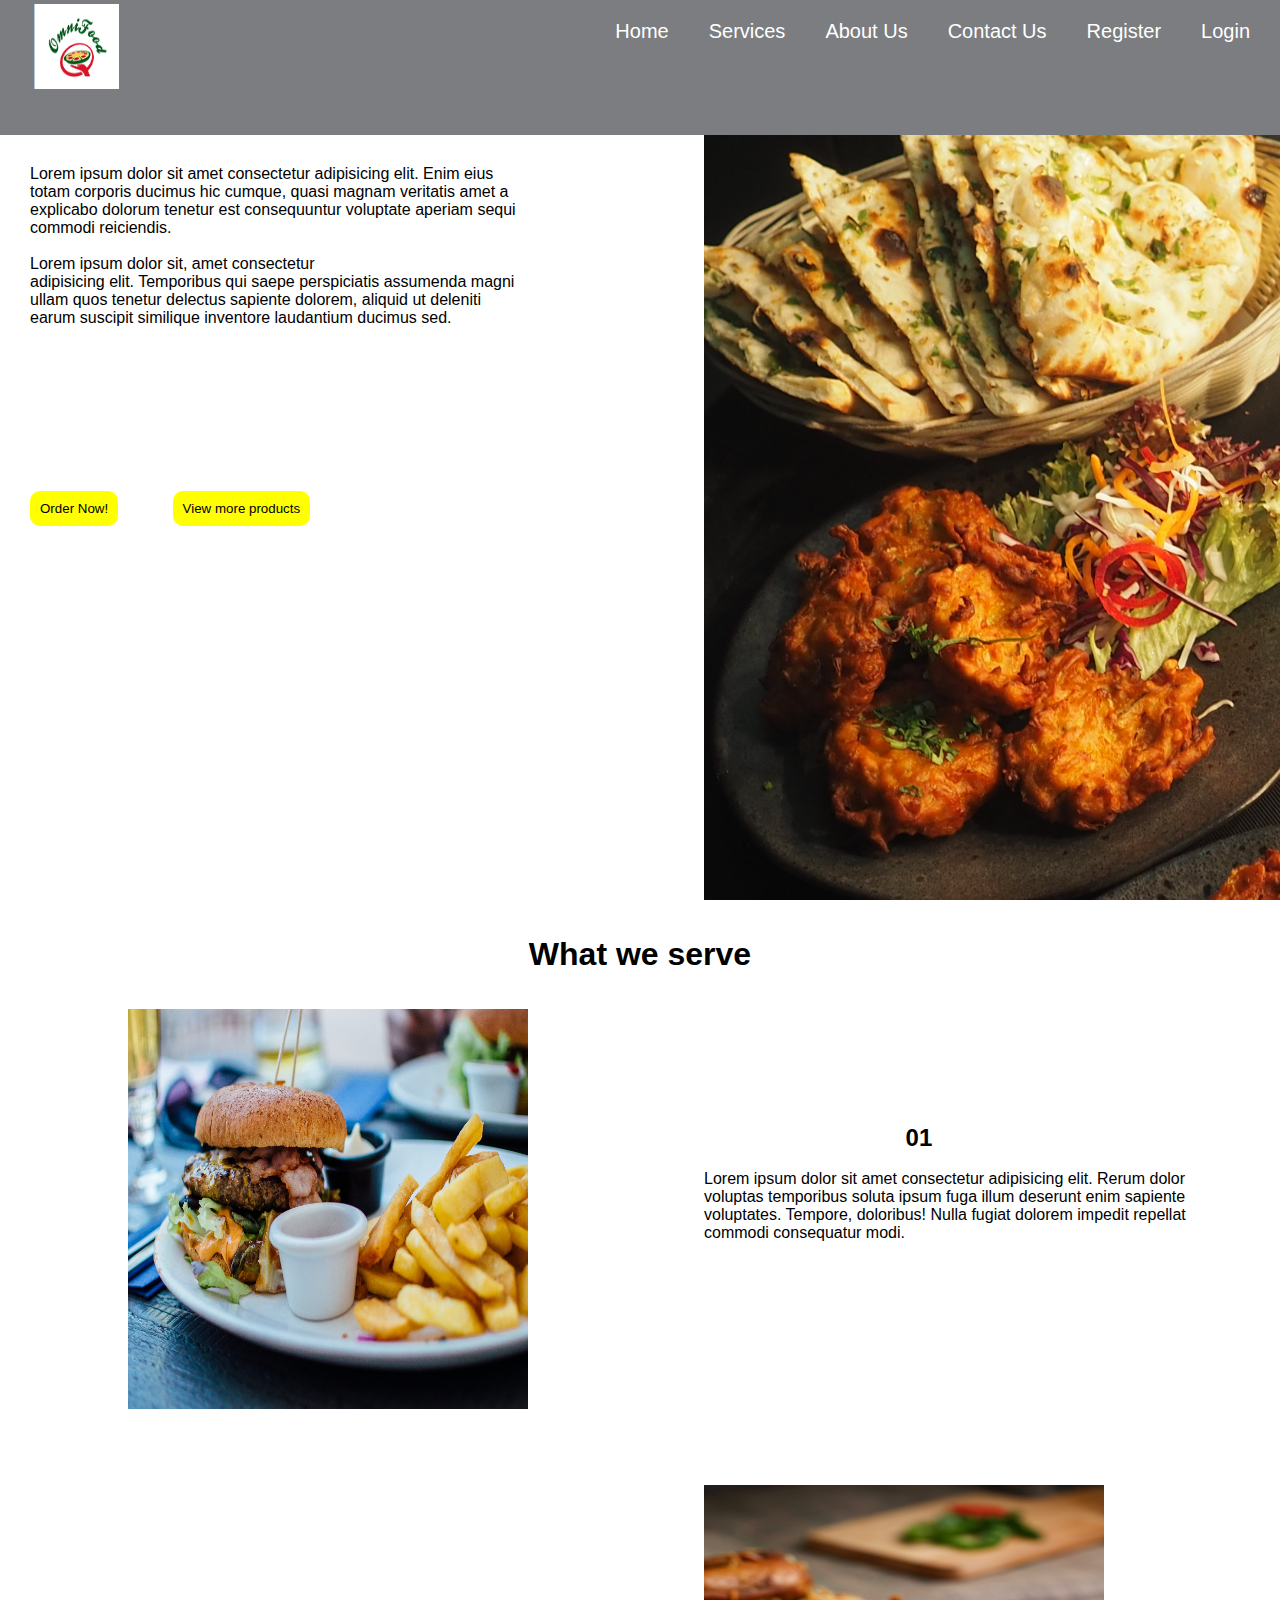
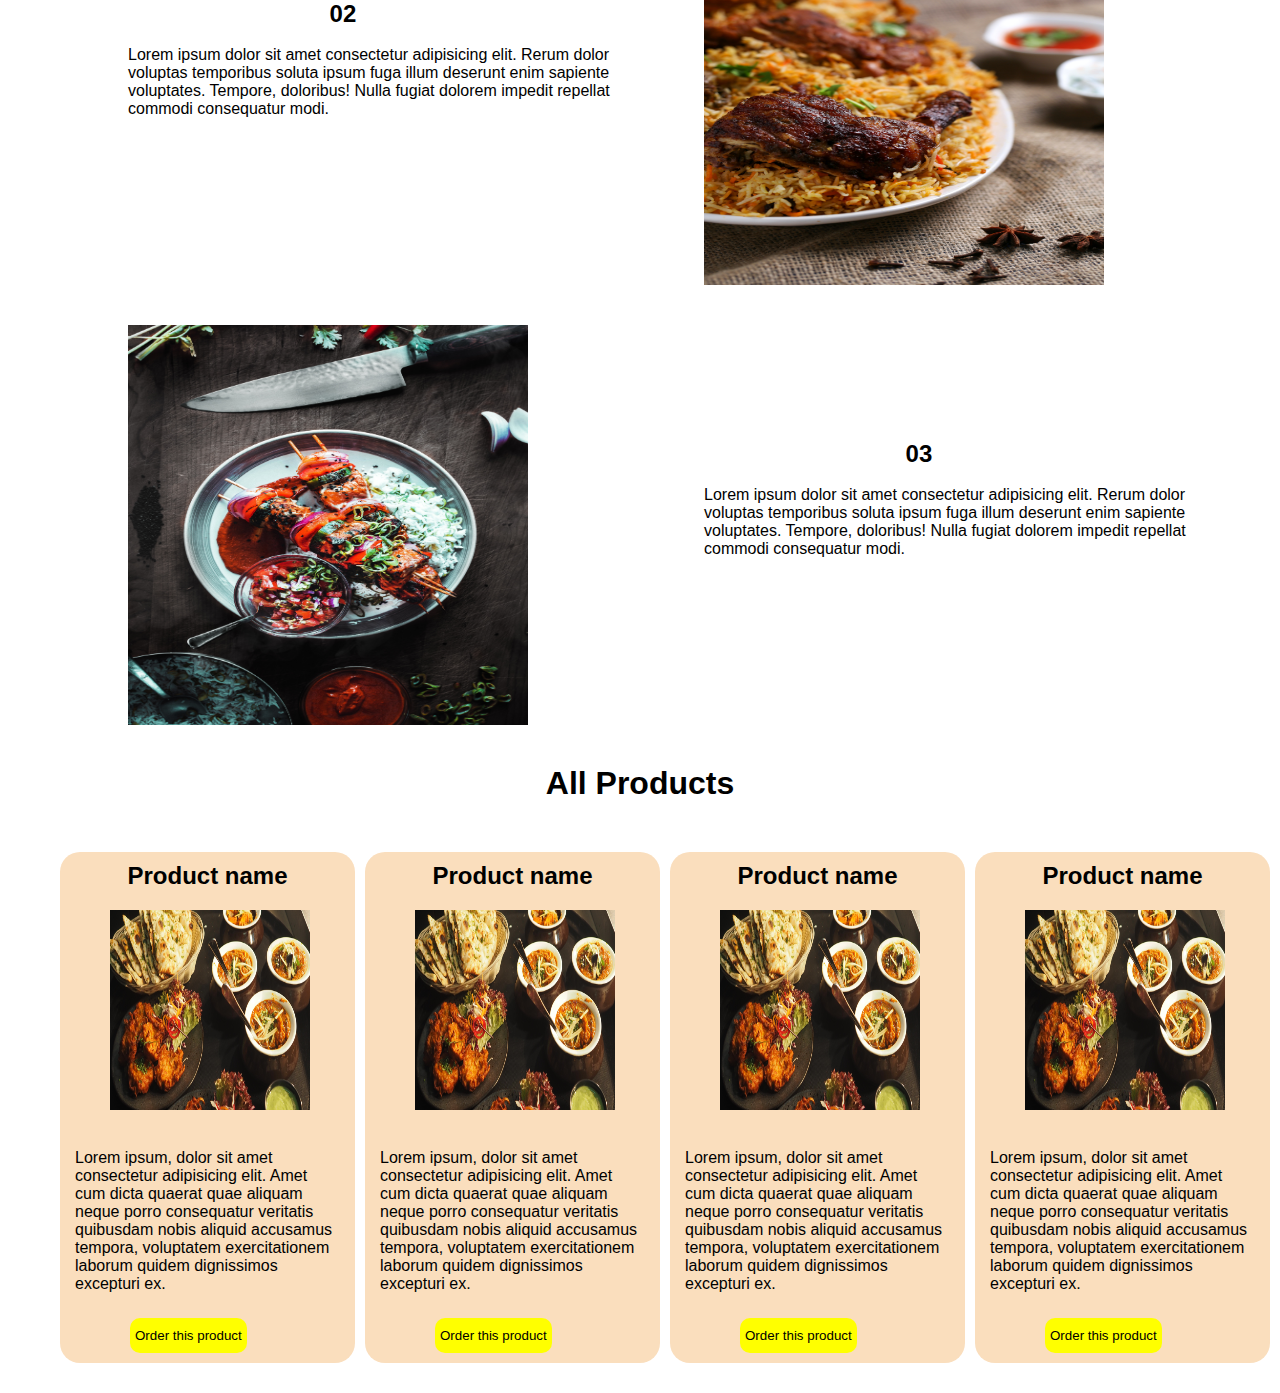
==== index.html @ 5bcb4427 "add changes" ====
<!DOCTYPE html>
<html lang="en">
  <head>
    <meta charset="UTF-8" />
    <meta http-equiv="X-UA-Compatible" content="IE=edge" />
    <meta name="viewport" content="width=device-width, initial-scale=1.0" />
    <link rel="preconnect" href="https://fonts.googleapis.com" />
    <link rel="preconnect" href="https://fonts.gstatic.com" crossorigin />
    <link
      href="https://fonts.googleapis.com/css2?family=Martian+Mono:wght@200;300;500;700;800&family=Roboto:ital,wght@0,300;0,400;0,700;1,900&display=swap"
      rel="stylesheet"
    />
    <title>Resto & OmniFood</title>
    <link rel="stylesheet" href="../css/index.css" />
  </head>
  <body>
    <header class="header">
      <nav class="navbar">
        <div class="logo">
          <img
            src="../Images/Screenshot 2023-03-15 at 11-37-16 DIY Logo Packages Logo Maker.png"
            alt="logo"
          />
        </div>
        <ul>
          <li><a href="">Home</a></li>
          <li><a href="">Services</a></li>
          <li><a href="">About Us</a></li>
          <li><a href="">Contact Us</a></li>
          <li><a href="">Register</a></li>
          <li><a href="">Login</a></li>
        </ul>
      </nav>
      <div class="container">
        <div class="container1">
          <p>
            Lorem ipsum dolor sit amet consectetur adipisicing elit. Enim eius
            <br />
            totam corporis ducimus hic cumque, quasi magnam veritatis amet a
            <br />
            explicabo dolorum tenetur est consequuntur voluptate aperiam sequi
            <br />
            commodi reiciendis. <br /><br />
            Lorem ipsum dolor sit, amet consectetur <br />
            adipisicing elit. Temporibus qui saepe perspiciatis assumenda magni
            <br />
            ullam quos tenetur delectus sapiente dolorem, aliquid ut deleniti
            <br />
            earum suscipit similique inventore laudantium ducimus sed. <br />
          </p>
          <button class="btn">Order Now!</button>
          <button class="btn">View more products</button>
        </div>
        <div class="container2"></div>
      </div>
    </header>
    <br /><br />
    <div class="content">
      <h1 style="text-align: center">What we serve</h1>
      <br /><br />
      <div class="content1">
        <div class="content1b">
          <img src="../Images/pexels-robin-stickel-70497.jpg" alt="dinner" />
        </div>
        <div class="content1a">
          <h2 style="padding-left: 35%">01</h2>
          <br />
          <p>
            Lorem ipsum dolor sit amet consectetur adipisicing elit. Rerum dolor
            <br />
            voluptas temporibus soluta ipsum fuga illum deserunt enim sapiente
            <br />
            voluptates. Tempore, doloribus! Nulla fugiat dolorem impedit
            repellat
            <br />
            commodi consequatur modi.
          </p>
        </div>
      </div>
    </div>
    <br /><br />
    <div class="content">
      <!-- <h1 style="text-align: center">What we serve</h1> -->
      <br /><br />
      <div class="content1">
        <div class="content1a">
          <h2 style="padding-left: 35%">02</h2>
          <br />
          <p>
            Lorem ipsum dolor sit amet consectetur adipisicing elit. Rerum dolor
            <br />
            voluptas temporibus soluta ipsum fuga illum deserunt enim sapiente
            <br />
            voluptates. Tempore, doloribus! Nulla fugiat dolorem impedit
            repellat
            <br />
            commodi consequatur modi.
          </p>
        </div>
        <div class="content1b">
          <img src="../Images/pexels-rajesh-tp-1624487.jpg" alt="dinner" />
        </div>
      </div>
    </div>
    <div class="content">
      <!-- <h1 style="text-align: center">What we serve</h1> -->
      <br /><br />
      <div class="content1">
        <div class="content1b">
          <img
            src="../Images/pexels-william-choquette-2641886.jpg"
            alt="dinner"
          />
        </div>
        <div class="content1a">
          <h2 style="padding-left: 35%">03</h2>
          <br />
          <p>
            Lorem ipsum dolor sit amet consectetur adipisicing elit. Rerum dolor
            <br />
            voluptas temporibus soluta ipsum fuga illum deserunt enim sapiente
            <br />
            voluptates. Tempore, doloribus! Nulla fugiat dolorem impedit
            repellat
            <br />
            commodi consequatur modi.
          </p>
        </div>
      </div>
    </div>
    <br /><br />
    <div class="h1">
      <h1>All Products</h1>
    </div>
    <div id="product">
      <div class="product-detail">
        <h2>Product name</h2>
        <div class="img">
          <img
            src="./Images/pexels-chan-walrus-958545.jpg"
            alt="product"
            height="200px"
            width="200px"
          />
        </div>
        <p>
          Lorem ipsum, dolor sit amet consectetur adipisicing elit. Amet cum
          dicta quaerat quae aliquam neque porro consequatur veritatis quibusdam
          nobis aliquid accusamus tempora, voluptatem exercitationem laborum
          quidem dignissimos excepturi ex.
        </p>
        <button id="btn">Order this product</button>
      </div>
      <div class="product-detail">
        <h2>Product name</h2>
        <div class="img">
          <img
            src="./Images/pexels-chan-walrus-958545.jpg"
            alt="product"
            height="200px"
            width="200px"
          />
        </div>
        <p>
          Lorem ipsum, dolor sit amet consectetur adipisicing elit. Amet cum
          dicta quaerat quae aliquam neque porro consequatur veritatis quibusdam
          nobis aliquid accusamus tempora, voluptatem exercitationem laborum
          quidem dignissimos excepturi ex.
        </p>
        <button id="btn">Order this product</button>
      </div>

      <div class="product-detail">
        <h2>Product name</h2>
        <div class="img">
          <img
            src="./Images/pexels-chan-walrus-958545.jpg"
            alt="product"
            height="200px"
            width="200px"
          />
        </div>
        <p>
          Lorem ipsum, dolor sit amet consectetur adipisicing elit. Amet cum
          dicta quaerat quae aliquam neque porro consequatur veritatis quibusdam
          nobis aliquid accusamus tempora, voluptatem exercitationem laborum
          quidem dignissimos excepturi ex.
        </p>
        <button id="btn">Order this product</button>
      </div>

      <div class="product-detail">
        <h2>Product name</h2>
        <div class="img">
          <img
            src="./Images/pexels-chan-walrus-958545.jpg"
            alt="product"
            height="200px"
            width="200px"
          />
        </div>
        <p>
          Lorem ipsum, dolor sit amet consectetur adipisicing elit. Amet cum
          dicta quaerat quae aliquam neque porro consequatur veritatis quibusdam
          nobis aliquid accusamus tempora, voluptatem exercitationem laborum
          quidem dignissimos excepturi ex.
        </p>
        <button id="btn">Order this product</button>
      </div>
    </div>
  </body>
</html>
---- css/index.css ----
* {
  padding: 0;
  margin: 0;
  box-sizing: border-box;
}
body {
  font-family: sans-serif;
}
.navbar {
  background-color: rgb(123, 125, 128);
  width: 100%;
  height: 15vh;
  display: flex;
  justify-content: space-between;
}
.navbar ul {
  display: flex;
  list-style: none;
  gap: 40px;

  font-size: 20px;
  float: right;
  margin-top: 20px;
  margin-right: 30px;
}
.navbar ul a {
  text-decoration: none;
  color: white;
}
.navbar ul a:hover {
  background-color: white;
  color: black;
  padding: 5px;
  border-radius: 5px;
  cursor: pointer;
}
.logo img {
  width: 85px;
  height: 85px;
  margin-left: 40%;
  margin-top: 4px;
}
.container {
  height: 85vh;
  display: flex;
  /* background-color: rgb(167, 213, 253); */
  width: 100%;
  justify-content: space-between;
  background-attachment: fixed;
}
.container1 {
  height: 65vh;
  /* background-color: rgb(252, 252, 80); */
  width: 45%;
  padding-left: 30px;
  padding-top: 30px;
}
.container2 {
  height: 85vh;
  /* background-color: rgb(248, 65, 65); */
  width: 45%;
  background-image: url(../Images/pexels-chan-walrus-958545.jpg);
  background-size: cover;
}
.btn {
  padding: 10px;
  margin-top: 30%;
  margin-right: 50px;
  background-color: rgb(255, 255, 0);
  border-radius: 10px;
  border: none;
}
.content1 {
  display: flex;
  margin-left: 10%;
  justify-content: space-between;
  /* margin: auto; */
}
.content1a {
  width: 50%;
  margin-top: 10%;
  /* background-color: blueviolet; */
}
.content1b {
  width: 50%;
  /* background-color: brown; */
  /* float: right; */
}
.content1b img {
  width: 400px;
  height: 400px;
}
#product {
  width: 100%;
  /* height: 70vh; */
  /* background-color: rgb(2, 2, 136); */
  padding: 30px 50px;
  display: flex;
}
.h1 {
  text-align: center;
  padding-bottom: 20px;
}
.product-detail {
  width: 25%;
  /* height: 50vh; */
  margin-left: 10px;
  background-color: rgb(250, 222, 189);
  border-radius: 20px;
}
.product-detail:hover {
  transform: translateY(3px);
  box-shadow: 2px 2px 1px 1px gray;
}
.product-detail h2 {
  text-align: center;
  padding-top: 10px;
  font-weight: bold;
}
.product-detail .img {
  padding: 20px 50px;
}
.product-detail p {
  padding: 15px;
  /* font-size: 20px; */
  /* background-color: red; */
}
#btn {
  padding: 10px 5px;
  margin: 10px 70px;
  background-color: rgb(255, 255, 0);
  border-radius: 10px;
  border: none;
}
#btn:hover {
  background-color: white;
}
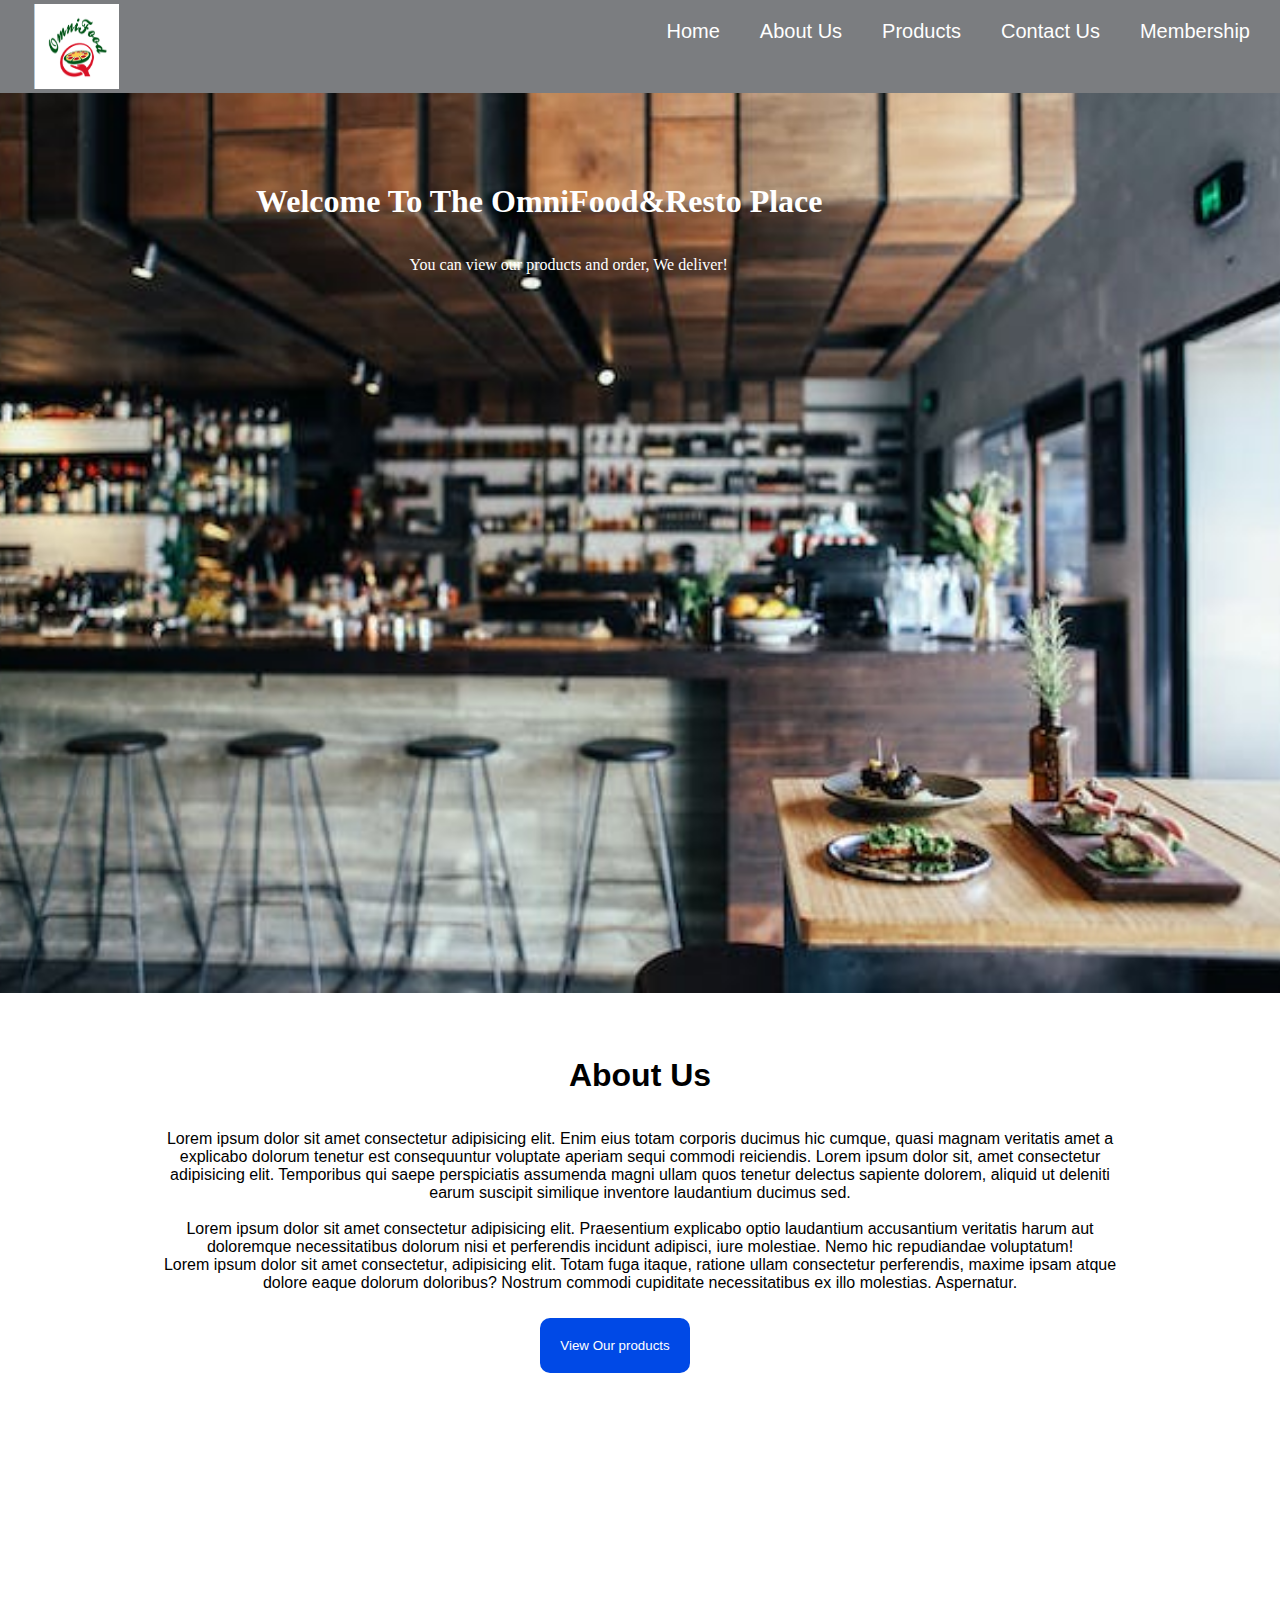
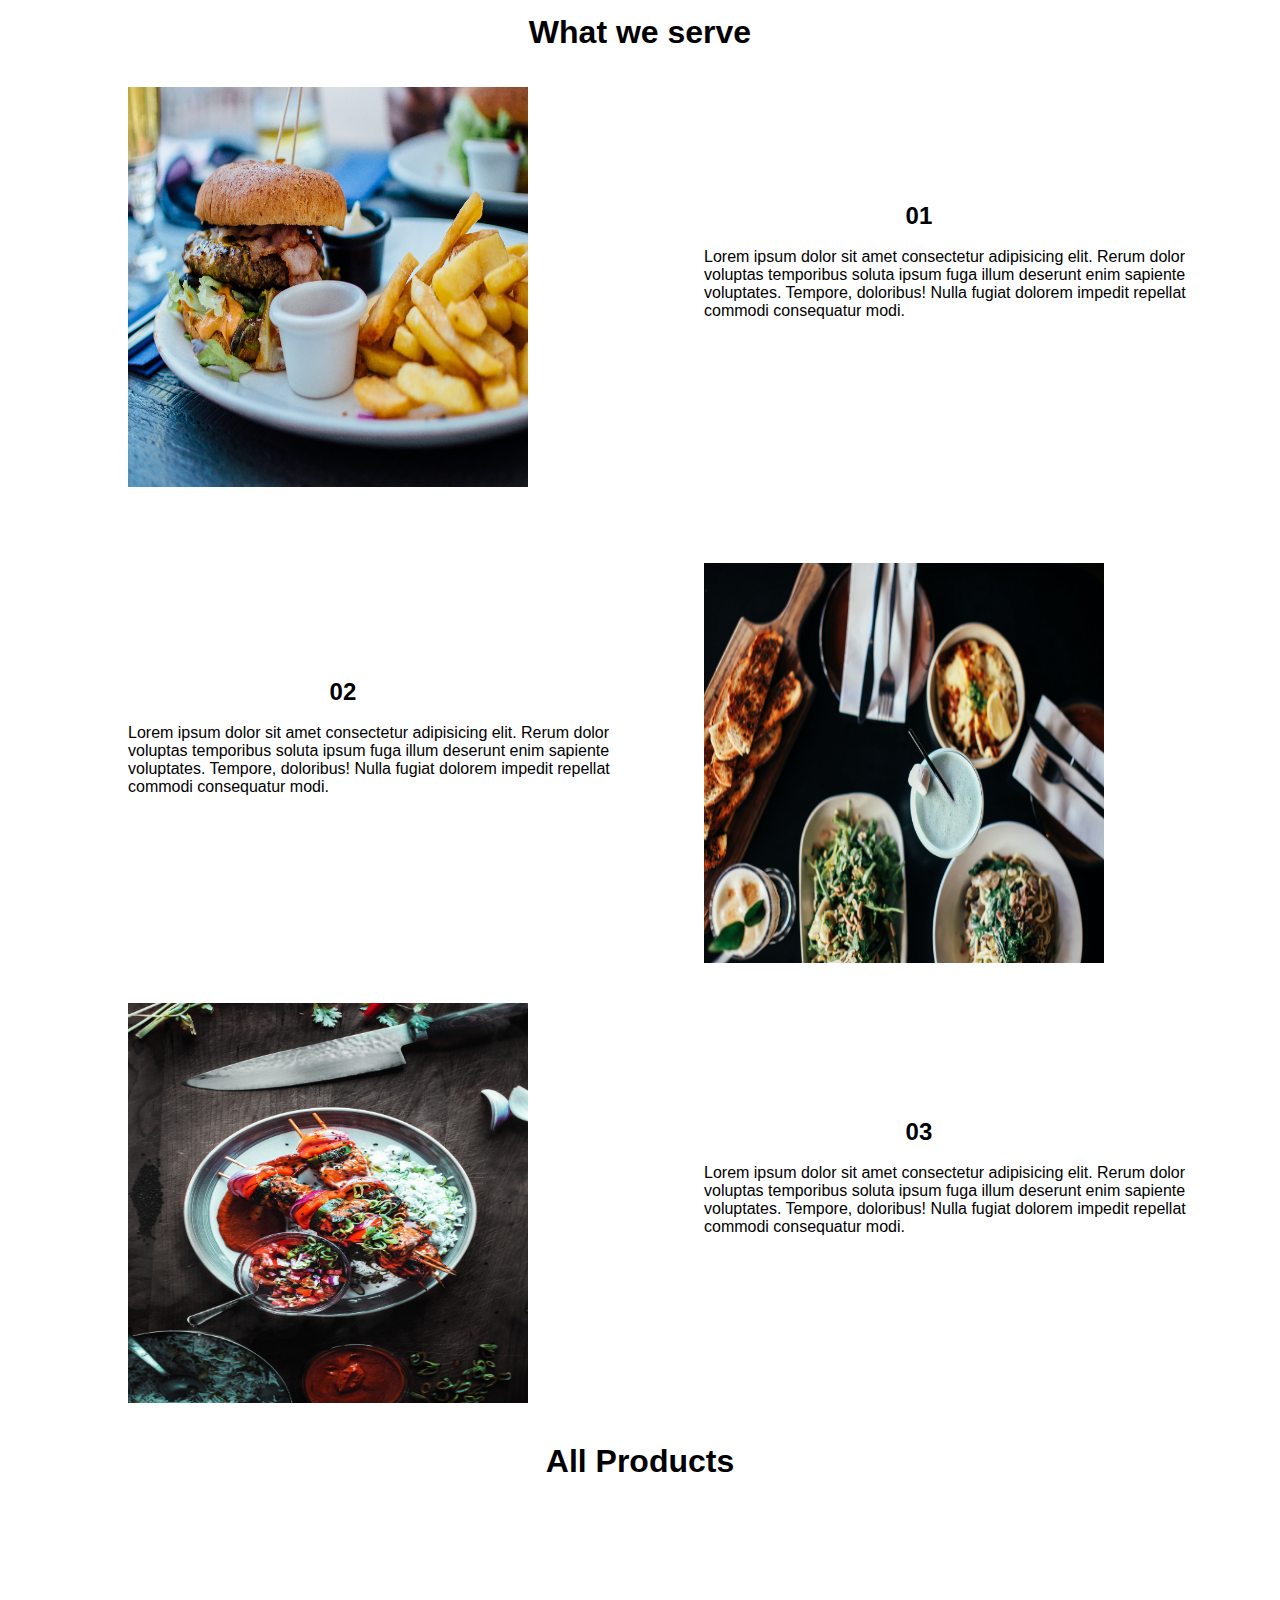
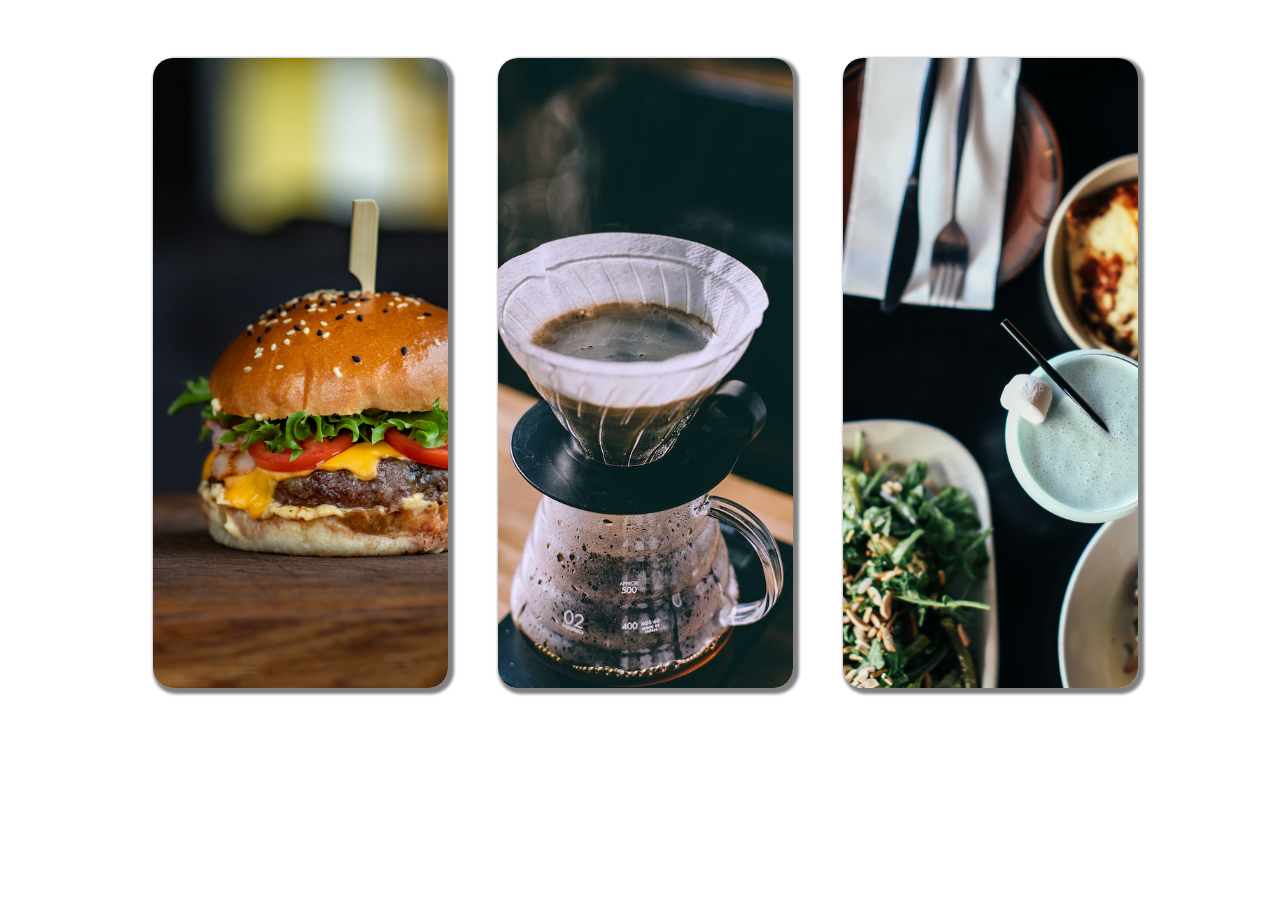
==== commit f1b67ae2: "add other pages and pics" ====
--- a/index.html
+++ b/index.html
@@ -11,47 +11,72 @@
       rel="stylesheet"
     />
     <title>Resto & OmniFood</title>
-    <link rel="stylesheet" href="../css/index.css" />
+    <link rel="stylesheet" href="./css/index.css" />
   </head>
   <body>
     <header class="header">
       <nav class="navbar">
         <div class="logo">
           <img
-            src="../Images/Screenshot 2023-03-15 at 11-37-16 DIY Logo Packages Logo Maker.png"
+            src="./Images/Screenshot 2023-03-15 at 11-37-16 DIY Logo Packages Logo Maker.png"
             alt="logo"
           />
         </div>
         <ul>
           <li><a href="">Home</a></li>
-          <li><a href="">Services</a></li>
-          <li><a href="">About Us</a></li>
-          <li><a href="">Contact Us</a></li>
-          <li><a href="">Register</a></li>
-          <li><a href="">Login</a></li>
+          <li><a href="#about">About Us</a></li>
+          <li><a href="page2.html">Products</a></li>
+          <li><a href="#">Contact Us</a></li>
+          <li><a href="membership.html">Membership</a></li>
         </ul>
       </nav>
       <div class="container">
-        <div class="container1">
+        <div class="container2">
+          <!-- <input class="slider" checked type="radio" name="slides" id="slide1">
+          <input class="slider" type="radio" name="slides" id="slide2">
+          <div class="slide-wrapper">
+            <ul class="slider-slides">
+              <li class="slider-slide">
+                <img src="./Images/Restaurant.jpeg" alt="pic1">
+              </li>
+              <li class="slider-slide">
+                <img src="./Images/burger2.jpg" alt="pic2">
+              </li>
+            </ul>
+          </div></div> -->
+          <div class="text">
+            <h1>Welcome To The OmniFood&Resto Place</h1>
+            <br /><br />
+            <p>You can view our products and order, We deliver!</p>
+          </div>
+        </div>
+        <div class="container1" id="about">
+          <h1>About Us</h1>
+          <br /><br />
           <p>
             Lorem ipsum dolor sit amet consectetur adipisicing elit. Enim eius
-            <br />
             totam corporis ducimus hic cumque, quasi magnam veritatis amet a
             <br />
             explicabo dolorum tenetur est consequuntur voluptate aperiam sequi
-            <br />
-            commodi reiciendis. <br /><br />
-            Lorem ipsum dolor sit, amet consectetur <br />
+            commodi reiciendis. Lorem ipsum dolor sit, amet consectetur <br />
             adipisicing elit. Temporibus qui saepe perspiciatis assumenda magni
-            <br />
             ullam quos tenetur delectus sapiente dolorem, aliquid ut deleniti
             <br />
-            earum suscipit similique inventore laudantium ducimus sed. <br />
-          </p>
-          <button class="btn">Order Now!</button>
-          <button class="btn">View more products</button>
-        </div>
-        <div class="container2"></div>
+            earum suscipit similique inventore laudantium ducimus sed.
+            <br /><br />
+            Lorem ipsum dolor sit amet consectetur adipisicing elit. Praesentium
+            explicabo optio laudantium accusantium veritatis harum aut <br />
+            doloremque necessitatibus dolorum nisi et perferendis incidunt
+            adipisci, iure molestiae. Nemo hic repudiandae voluptatum! <br />
+            Lorem ipsum dolor sit amet consectetur, adipisicing elit. Totam fuga
+            itaque, ratione ullam consectetur perferendis, maxime ipsam atque
+            <br />
+            dolore eaque dolorum doloribus? Nostrum commodi cupiditate
+            necessitatibus ex illo molestias. Aspernatur.
+          </p>
+          <!-- <button class="btn"> Order Now!</button> -->
+          <button class="btn"><a href="#prods"> View Our products</a></button>
+        </div>
       </div>
     </header>
     <br /><br />
@@ -60,7 +85,7 @@
       <br /><br />
       <div class="content1">
         <div class="content1b">
-          <img src="../Images/pexels-robin-stickel-70497.jpg" alt="dinner" />
+          <img src="./Images/pexels-robin-stickel-70497.jpg" alt="dinner" />
         </div>
         <div class="content1a">
           <h2 style="padding-left: 35%">01</h2>
@@ -98,7 +123,7 @@
           </p>
         </div>
         <div class="content1b">
-          <img src="../Images/pexels-rajesh-tp-1624487.jpg" alt="dinner" />
+          <img src="./Images/pexels-rachel-claire-5531100.jpg" alt="dinner" />
         </div>
       </div>
     </div>
@@ -108,7 +133,7 @@
       <div class="content1">
         <div class="content1b">
           <img
-            src="../Images/pexels-william-choquette-2641886.jpg"
+            src="./Images/pexels-william-choquette-2641886.jpg"
             alt="dinner"
           />
         </div>
@@ -129,84 +154,52 @@
       </div>
     </div>
     <br /><br />
-    <div class="h1">
+
+    <div class="h1" id="prods">
       <h1>All Products</h1>
     </div>
     <div id="product">
-      <div class="product-detail">
-        <h2>Product name</h2>
-        <div class="img">
-          <img
-            src="./Images/pexels-chan-walrus-958545.jpg"
-            alt="product"
-            height="200px"
-            width="200px"
-          />
-        </div>
-        <p>
-          Lorem ipsum, dolor sit amet consectetur adipisicing elit. Amet cum
-          dicta quaerat quae aliquam neque porro consequatur veritatis quibusdam
-          nobis aliquid accusamus tempora, voluptatem exercitationem laborum
-          quidem dignissimos excepturi ex.
-        </p>
-        <button id="btn">Order this product</button>
-      </div>
-      <div class="product-detail">
-        <h2>Product name</h2>
-        <div class="img">
-          <img
-            src="./Images/pexels-chan-walrus-958545.jpg"
-            alt="product"
-            height="200px"
-            width="200px"
-          />
-        </div>
-        <p>
-          Lorem ipsum, dolor sit amet consectetur adipisicing elit. Amet cum
-          dicta quaerat quae aliquam neque porro consequatur veritatis quibusdam
-          nobis aliquid accusamus tempora, voluptatem exercitationem laborum
-          quidem dignissimos excepturi ex.
-        </p>
-        <button id="btn">Order this product</button>
+      <div class="product-detail1">
+        <div class="more">
+          <div class="more-front"></div>
+          <div class="more-back">
+            <button class="bton"><a href="page2.html"> Fast Food</a></button><br><br>
+            <p>Lorem ipsum dolor sit amet consectetur adipisicing elit. 
+              Quibusdam qui nobis eaque iure, minima mollitia excepturi quam quae, 
+              eos possimus amet, aut dignissimos consequatur atque ea unde harum voluptates inventore.</p>
+              <p>Lorem ipsum dolor sit amet consectetur, adipisicing elit. Rem nisi, officiis quisquam ipsum omnis aspernatur pariatur possimus voluptas consequatur voluptatum dolorem neque in tempore asperiores, eum maiores. Eveniet, minima molestias!</p><br><br>
+          </div>
+        </div>
+      </div>
+      <div class="product-detail2">
+        <div class="more2">
+          <div class="more-front2"></div>
+          <div class="more-back2">
+            <button class="bton"><a href="page2.html"> Beverages</a></button><br><br>
+            <p>Lorem ipsum dolor sit amet consectetur adipisicing elit. 
+              Quibusdam qui nobis eaque iure, minima mollitia excepturi quam quae, 
+              eos possimus amet, aut dignissimos consequatur atque ea unde harum voluptates inventore.</p>
+              <p>Lorem ipsum dolor sit amet consectetur, adipisicing elit. Rem nisi, officiis quisquam ipsum omnis aspernatur pariatur possimus voluptas consequatur voluptatum dolorem neque in tempore asperiores, eum maiores. Eveniet, minima molestias!</p><br><br>
+          </div>
+        </div>
       </div>
 
-      <div class="product-detail">
-        <h2>Product name</h2>
-        <div class="img">
-          <img
-            src="./Images/pexels-chan-walrus-958545.jpg"
-            alt="product"
-            height="200px"
-            width="200px"
-          />
-        </div>
-        <p>
-          Lorem ipsum, dolor sit amet consectetur adipisicing elit. Amet cum
-          dicta quaerat quae aliquam neque porro consequatur veritatis quibusdam
-          nobis aliquid accusamus tempora, voluptatem exercitationem laborum
-          quidem dignissimos excepturi ex.
-        </p>
-        <button id="btn">Order this product</button>
-      </div>
+      <div class="product-detail3">
+        <div class="more3">
+          <div class="more-front3"></div>
+          <div class="more-back3">
+            <button class="bton"><a href="page2.html"> Meals</a></button><br><br>
+            <p>Lorem ipsum dolor sit amet consectetur adipisicing elit. 
+              Quibusdam qui nobis eaque iure, minima mollitia excepturi quam quae, 
+              eos possimus amet, aut dignissimos consequatur atque ea unde harum voluptates inventore.</p>
+              <p>Lorem ipsum dolor sit amet consectetur, adipisicing elit. Rem nisi, officiis quisquam ipsum omnis aspernatur pariatur possimus voluptas consequatur voluptatum dolorem neque in tempore asperiores, eum maiores. Eveniet, minima molestias!</p><br><br>
+          </div>
+        </div>
+      </div>
+      </div>
+    </div>
+    <div class="contacts">
 
-      <div class="product-detail">
-        <h2>Product name</h2>
-        <div class="img">
-          <img
-            src="./Images/pexels-chan-walrus-958545.jpg"
-            alt="product"
-            height="200px"
-            width="200px"
-          />
-        </div>
-        <p>
-          Lorem ipsum, dolor sit amet consectetur adipisicing elit. Amet cum
-          dicta quaerat quae aliquam neque porro consequatur veritatis quibusdam
-          nobis aliquid accusamus tempora, voluptatem exercitationem laborum
-          quidem dignissimos excepturi ex.
-        </p>
-        <button id="btn">Order this product</button>
-      </div>
     </div>
   </body>
 </html>
--- a/css/index.css
+++ b/css/index.css
@@ -9,9 +9,11 @@
 .navbar {
   background-color: rgb(123, 125, 128);
   width: 100%;
-  height: 15vh;
+  /* height: 15vh; */
   display: flex;
   justify-content: space-between;
+  /* background-attachment: fixed; */
+  /* position: fixed; */
 }
 .navbar ul {
   display: flex;
@@ -41,34 +43,53 @@
   margin-top: 4px;
 }
 .container {
-  height: 85vh;
-  display: flex;
+  /* height: 85vh; */
+  display: block;
   /* background-color: rgb(167, 213, 253); */
   width: 100%;
-  justify-content: space-between;
-  background-attachment: fixed;
+  /* justify-content: space-between; */
+  /* background-attachment: fixed; */
 }
 .container1 {
   height: 65vh;
   /* background-color: rgb(252, 252, 80); */
-  width: 45%;
-  padding-left: 30px;
-  padding-top: 30px;
+  width: 100%;
+  /* padding-left: 30px; */
+  padding-top: 5%;
+  text-align: center;
 }
 .container2 {
-  height: 85vh;
-  /* background-color: rgb(248, 65, 65); */
-  width: 45%;
-  background-image: url(../Images/pexels-chan-walrus-958545.jpg);
+  height: 100vh;
+
+  width: 100%;
+  background-image: url(../Images/Restaurant.jpeg);
   background-size: cover;
+  background-position: center;
+}
+.container2 .text {
+  padding-top: 7%;
+  margin-left: 20%;
+  color: white;
+
+  font-family: Georgia, "Times New Roman", Times, serif;
+}
+.text h1 {
+  font-weight: 900;
+}
+.text p {
+  padding-left: 15%;
 }
 .btn {
-  padding: 10px;
-  margin-top: 30%;
+  padding: 20px;
+  margin-top: 2%;
   margin-right: 50px;
-  background-color: rgb(255, 255, 0);
-  border-radius: 10px;
-  border: none;
+  background-color: rgb(0, 73, 230);
+  border-radius: 10px;
+  border: none;
+}
+.btn a {
+  text-decoration: none;
+  color: white;
 }
 .content1 {
   display: flex;
@@ -96,22 +117,187 @@
   /* background-color: rgb(2, 2, 136); */
   padding: 30px 50px;
   display: flex;
+  justify-content: center;
+  gap: 40px;
+  margin-top: 10%;
 }
 .h1 {
   text-align: center;
   padding-bottom: 20px;
-}
-.product-detail {
+  /* position: fixed; */
+}
+.product-detail1 {
   width: 25%;
-  /* height: 50vh; */
+  height: 70vh;
   margin-left: 10px;
-  background-color: rgb(250, 222, 189);
-  border-radius: 20px;
-}
-.product-detail:hover {
+  /* background-color: transparent; */
+  border-radius: 20px;
+  box-shadow: 3px 3px 3px 3px gray;
+  perspective: 1000px;
+  /* position: absolute; */
+}
+/* .product-detail1:hover {
+  transform: translateY(3px); */
+/* } */
+.more {
+  position: absolute;
+  width: 100%;
+  height: 100%;
+  text-align: center;
+  transition: all 1s;
+  transform-style: preserve-3d;
+}
+.product-detail1:hover .more {
+  transform: rotateY(180deg);
+  transition: all 1s;
+}
+.more-front,
+.more-back {
+  position: absolute;
+  width: 100%;
+  height: 100%;
+  -webkit-backface-visibility: hidden;
+  backface-visibility: hidden;
+  border-radius: 20px;
+}
+.more-front {
+  background-image: url(../Images/burger2.jpg);
+  background-size: cover;
+  background-position: center;
+}
+.more-back {
+  background-color: rgb(0, 73, 230);
+  color: white;
+  transform: rotateY(180deg);
+}
+.bton {
+  padding: 20px;
+  margin-top: 2%;
+  /* margin-right: 30px; */
+  background-color: rgb(255, 255, 255);
+  border-radius: 10px;
+  border: none;
+}
+.bton a {
+  text-decoration: none;
+  color: black;
+}
+.product-detail2 {
+  width: 25%;
+  height: 70vh;
+  margin-left: 10px;
+  /* background-color: transparent; */
+  border-radius: 20px;
+  box-shadow: 3px 3px 3px 3px gray;
+  perspective: 1000px;
+  /* position: absolute; */
+}
+/* .product-detail1:hover {
+  transform: translateY(3px); */
+/* } */
+.more2 {
+  position: absolute;
+  width: 100%;
+  height: 100%;
+  text-align: center;
+  transition: all 1s;
+  transform-style: preserve-3d;
+}
+.product-detail2:hover .more2 {
+  transform: rotateY(180deg);
+  transition: all 1s;
+}
+.more-front2,
+.more-back2 {
+  position: absolute;
+  width: 100%;
+  height: 100%;
+  -webkit-backface-visibility: hidden;
+  backface-visibility: hidden;
+  border-radius: 20px;
+}
+.more-front2 {
+  background-image: url(../Images/Tea&Coffee.jpeg);
+  background-size: cover;
+  background-position: center;
+}
+.more-back2 {
+  background-color: rgb(0, 73, 230);
+  color: white;
+  transform: rotateY(180deg);
+}
+.bton {
+  padding: 20px;
+  margin-top: 2%;
+  /* margin-right: 30px; */
+  background-color: rgb(255, 255, 255);
+  border-radius: 10px;
+  border: none;
+}
+
+.product-detail3 {
+  width: 25%;
+  height: 70vh;
+  margin-left: 10px;
+  /* background-color: transparent; */
+  border-radius: 20px;
+  box-shadow: 3px 3px 3px 3px gray;
+  perspective: 1000px;
+  /* position: absolute; */
+}
+/* .product-detail1:hover {
+  transform: translateY(3px); */
+/* } */
+.more3 {
+  position: absolute;
+  width: 100%;
+  height: 100%;
+  text-align: center;
+  transition: all 1s;
+  transform-style: preserve-3d;
+}
+.product-detail3:hover .more3 {
+  transform: rotateY(180deg);
+  transition: all 1s;
+}
+.more-front3,
+.more-back3 {
+  position: absolute;
+  width: 100%;
+  height: 100%;
+  -webkit-backface-visibility: hidden;
+  backface-visibility: hidden;
+  border-radius: 20px;
+}
+.more-front3 {
+  background-image: url(../Images/pexels-rachel-claire-5531100.jpg);
+  background-size: cover;
+  background-position: center;
+}
+.more-back3 {
+  background-color: rgb(0, 73, 230);
+  color: white;
+  transform: rotateY(180deg);
+}
+.bton {
+  padding: 20px;
+  margin-top: 2%;
+  /* margin-right: 30px; */
+  background-color: rgb(255, 255, 255);
+  border-radius: 10px;
+  border: none;
+}
+/* .product-detail4 {
+  width: 25%;
+  height: 50vh;
+  margin-left: 10px;
+  background-color: rgb(255, 255, 255);
+  border-radius: 20px;
+  box-shadow: 3px 3px 3px 3px gray;
+} */
+/* .product-detail4:hover {
   transform: translateY(3px);
-  box-shadow: 2px 2px 1px 1px gray;
-}
+} */
 .product-detail h2 {
   text-align: center;
   padding-top: 10px;
@@ -133,5 +319,45 @@
   border: none;
 }
 #btn:hover {
-  background-color: white;
-}
+  background-color: rgb(126, 125, 125);
+}
+.contacts {
+  height: 20vh;
+  /* background-color: gray; */
+}
+/* .container2 {
+  position: relative;
+  overflow: hidden;
+ 
+}
+.slider {
+  display: none;
+}
+.slide-wrapper {
+  position: relative;
+  overflow: hidden;
+  width: 100%;
+}
+.slide-wrapper .slider-slides {
+  display: flex;
+  padding: 0;
+  width: 200%;
+  line-height: 0;
+  transition: all 1s;
+}
+#slide1:checked ~ .slide-wrapper .slider-slides {
+  margin-left: 0;
+}
+#slide2:checked ~ .slide-wrapper .slider-slides {
+  margin-left: -100%;
+}
+
+.slider-slide {
+  width: calc(100% / 2);
+}
+.slider-slide img {
+
+  width: 100%;
+  max-width: 100%;
+  height: auto;
+} */
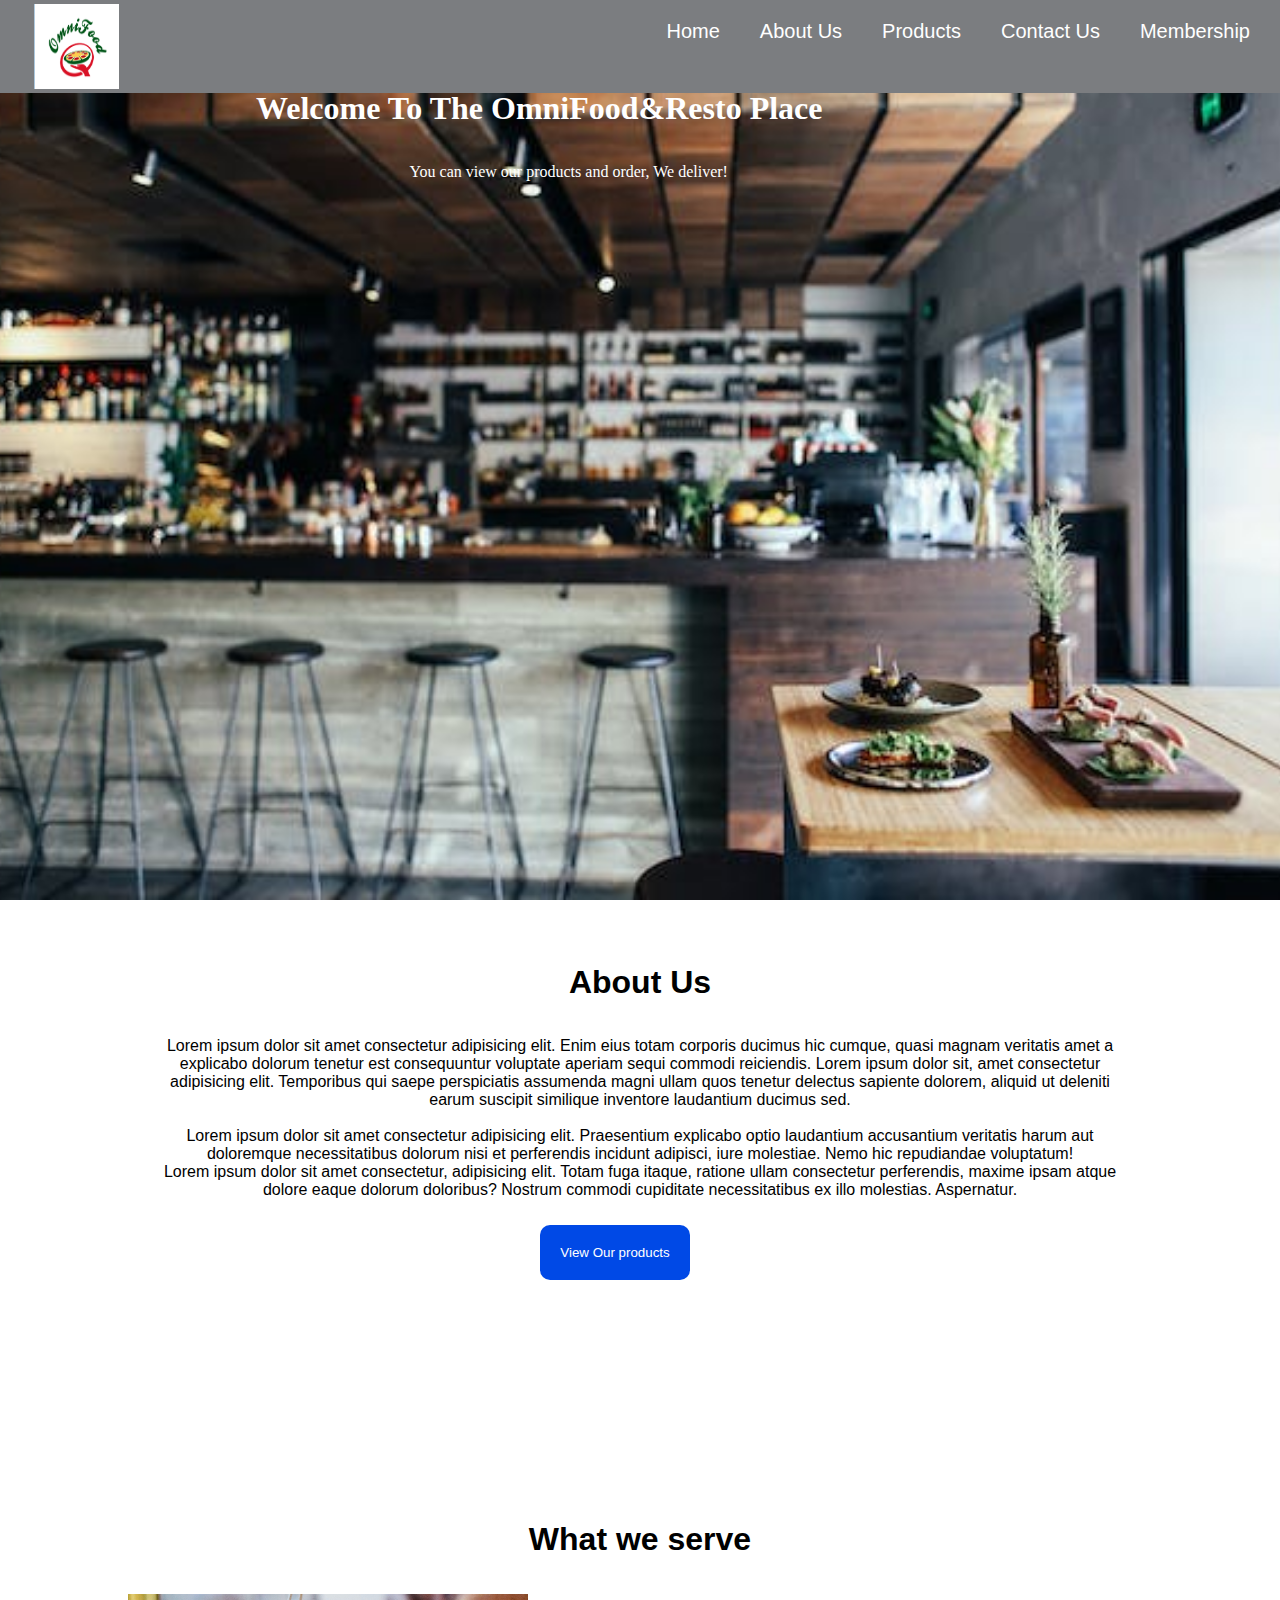
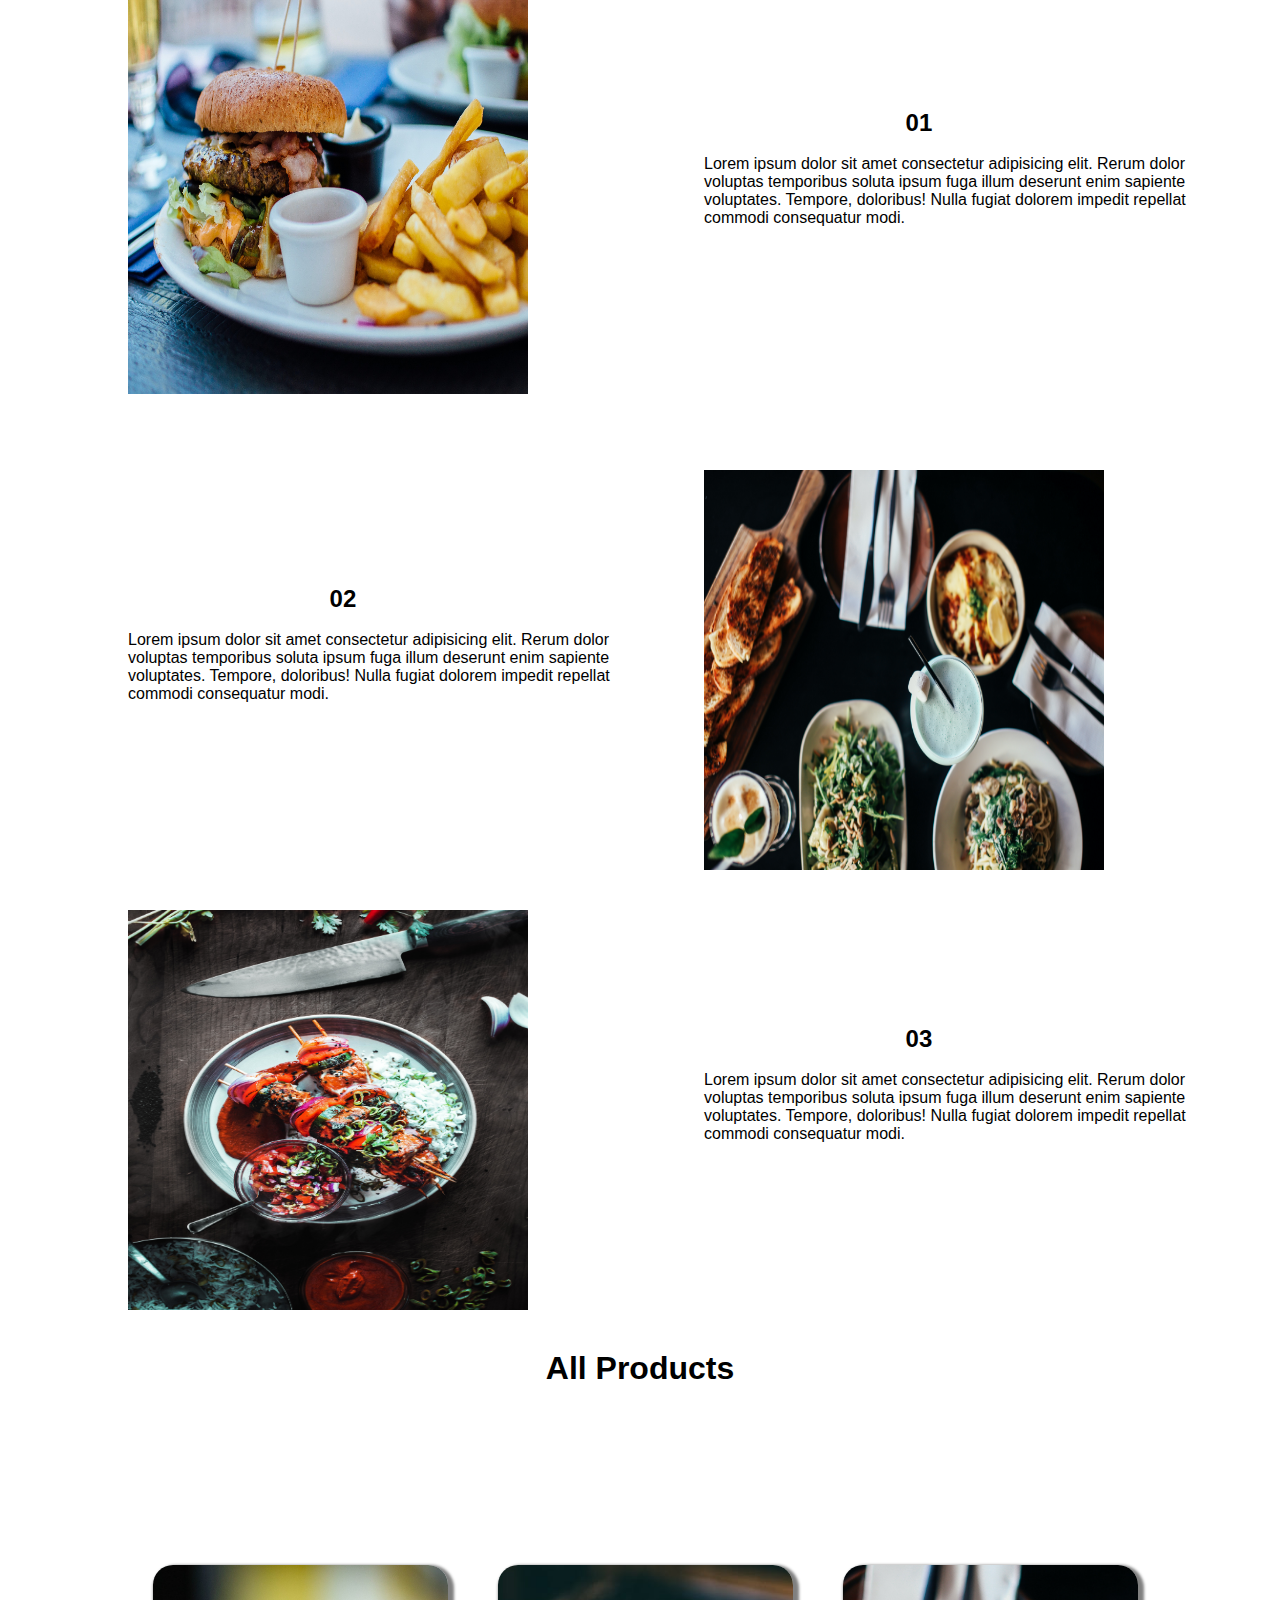
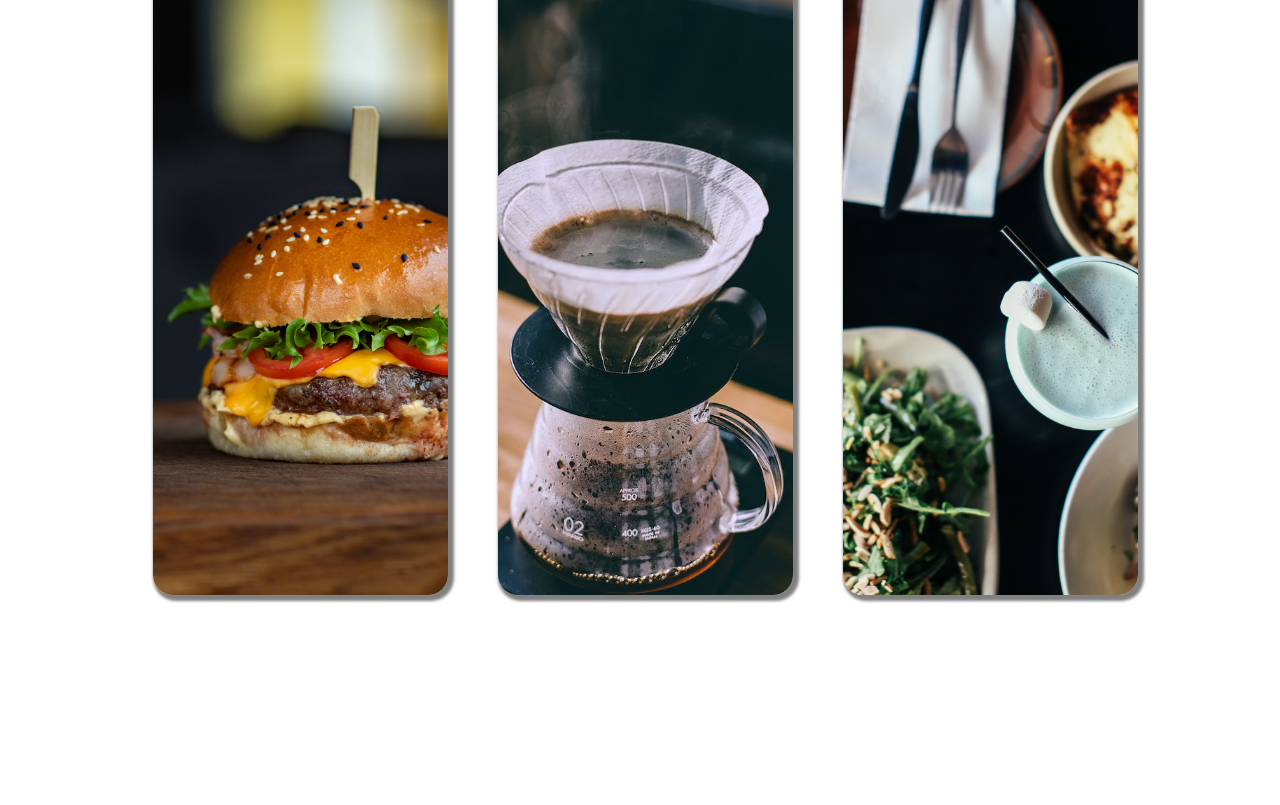
==== commit aa2a59ad: "add another page" ====
--- a/index.html
+++ b/index.html
@@ -26,7 +26,7 @@
           <li><a href="">Home</a></li>
           <li><a href="#about">About Us</a></li>
           <li><a href="page2.html">Products</a></li>
-          <li><a href="#">Contact Us</a></li>
+          <li><a href="contact.html">Contact Us</a></li>
           <li><a href="membership.html">Membership</a></li>
         </ul>
       </nav>
@@ -163,7 +163,7 @@
         <div class="more">
           <div class="more-front"></div>
           <div class="more-back">
-            <button class="bton"><a href="page2.html"> Fast Food</a></button><br><br>
+            <button class="bton"><a href="page2.html#fast"> Fast Food</a></button><br><br>
             <p>Lorem ipsum dolor sit amet consectetur adipisicing elit. 
               Quibusdam qui nobis eaque iure, minima mollitia excepturi quam quae, 
               eos possimus amet, aut dignissimos consequatur atque ea unde harum voluptates inventore.</p>
@@ -175,7 +175,7 @@
         <div class="more2">
           <div class="more-front2"></div>
           <div class="more-back2">
-            <button class="bton"><a href="page2.html"> Beverages</a></button><br><br>
+            <button class="bton"><a href="page2.html#bever"> Beverages</a></button><br><br>
             <p>Lorem ipsum dolor sit amet consectetur adipisicing elit. 
               Quibusdam qui nobis eaque iure, minima mollitia excepturi quam quae, 
               eos possimus amet, aut dignissimos consequatur atque ea unde harum voluptates inventore.</p>
@@ -188,7 +188,7 @@
         <div class="more3">
           <div class="more-front3"></div>
           <div class="more-back3">
-            <button class="bton"><a href="page2.html"> Meals</a></button><br><br>
+            <button class="bton"><a href="page2.html#meal"> Meals</a></button><br><br>
             <p>Lorem ipsum dolor sit amet consectetur adipisicing elit. 
               Quibusdam qui nobis eaque iure, minima mollitia excepturi quam quae, 
               eos possimus amet, aut dignissimos consequatur atque ea unde harum voluptates inventore.</p>
--- a/css/index.css
+++ b/css/index.css
@@ -13,7 +13,7 @@
   display: flex;
   justify-content: space-between;
   /* background-attachment: fixed; */
-  /* position: fixed; */
+  position: fixed;
 }
 .navbar ul {
   display: flex;
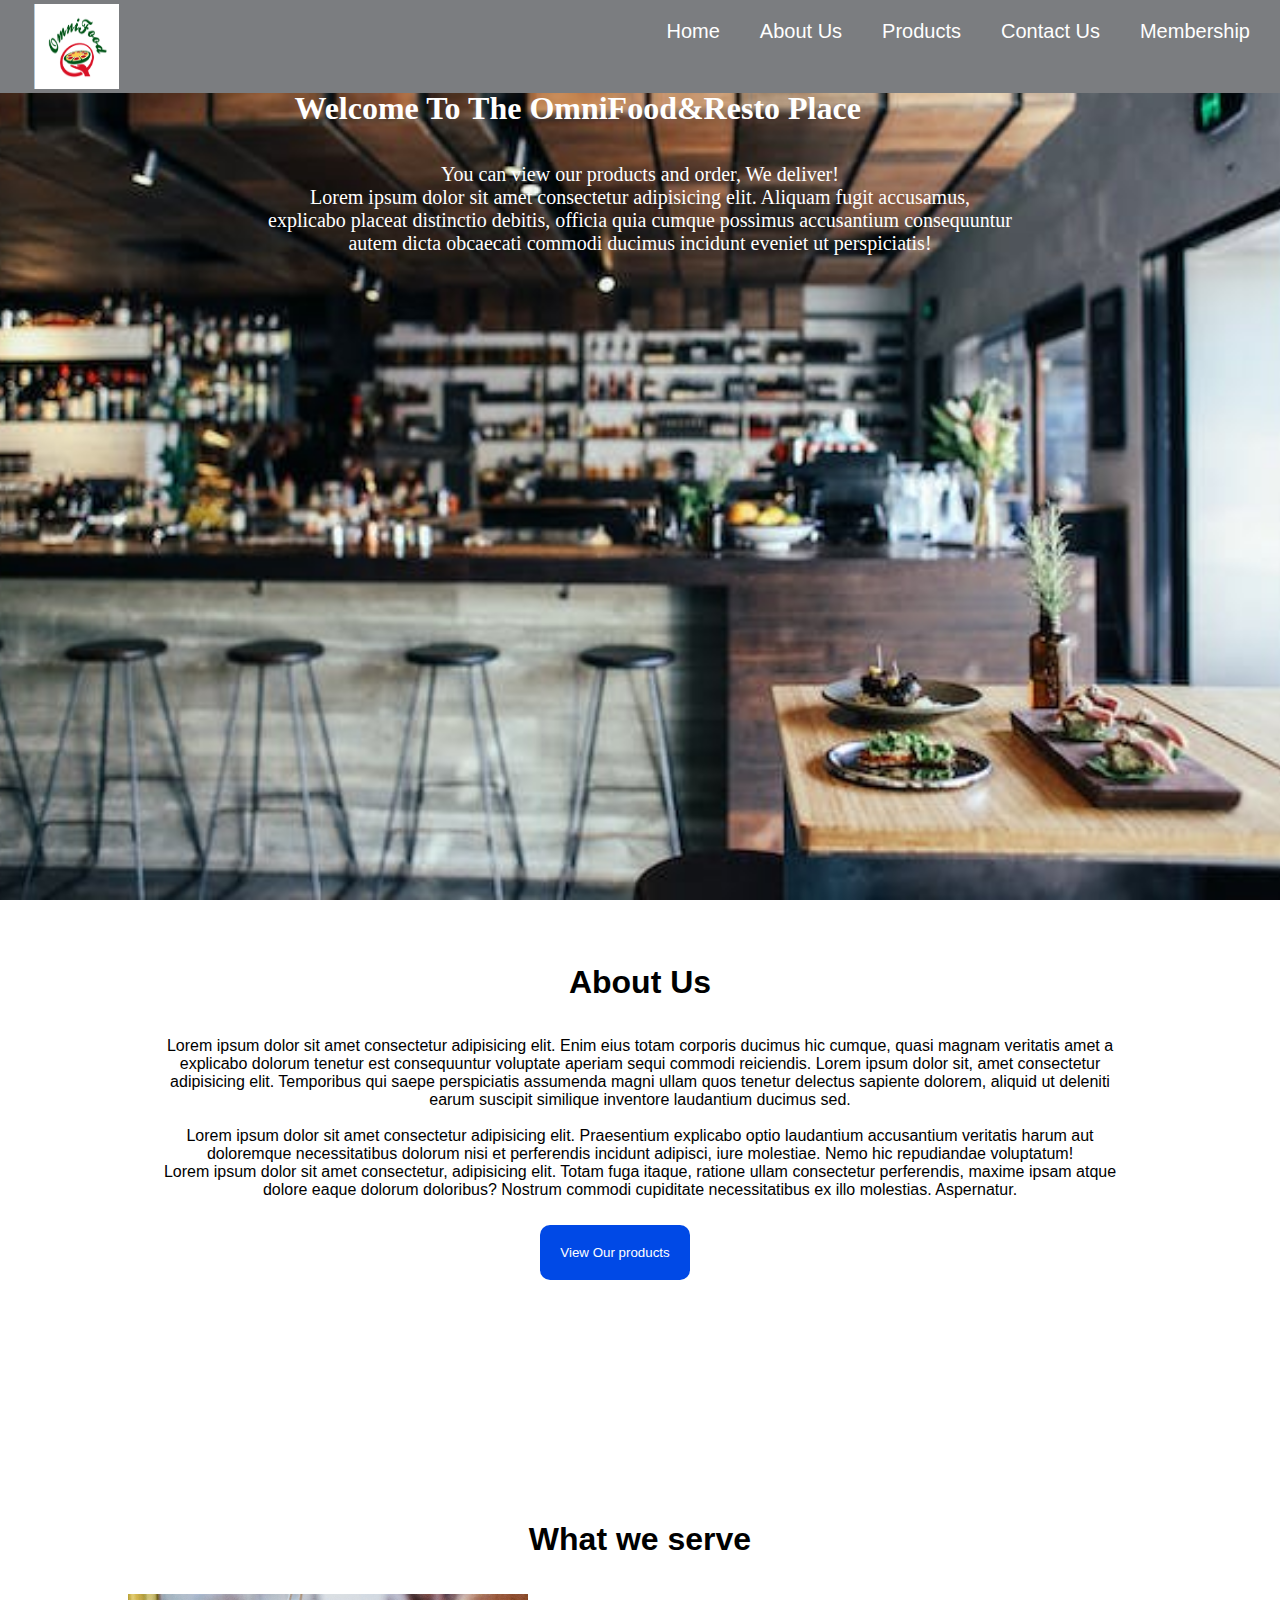
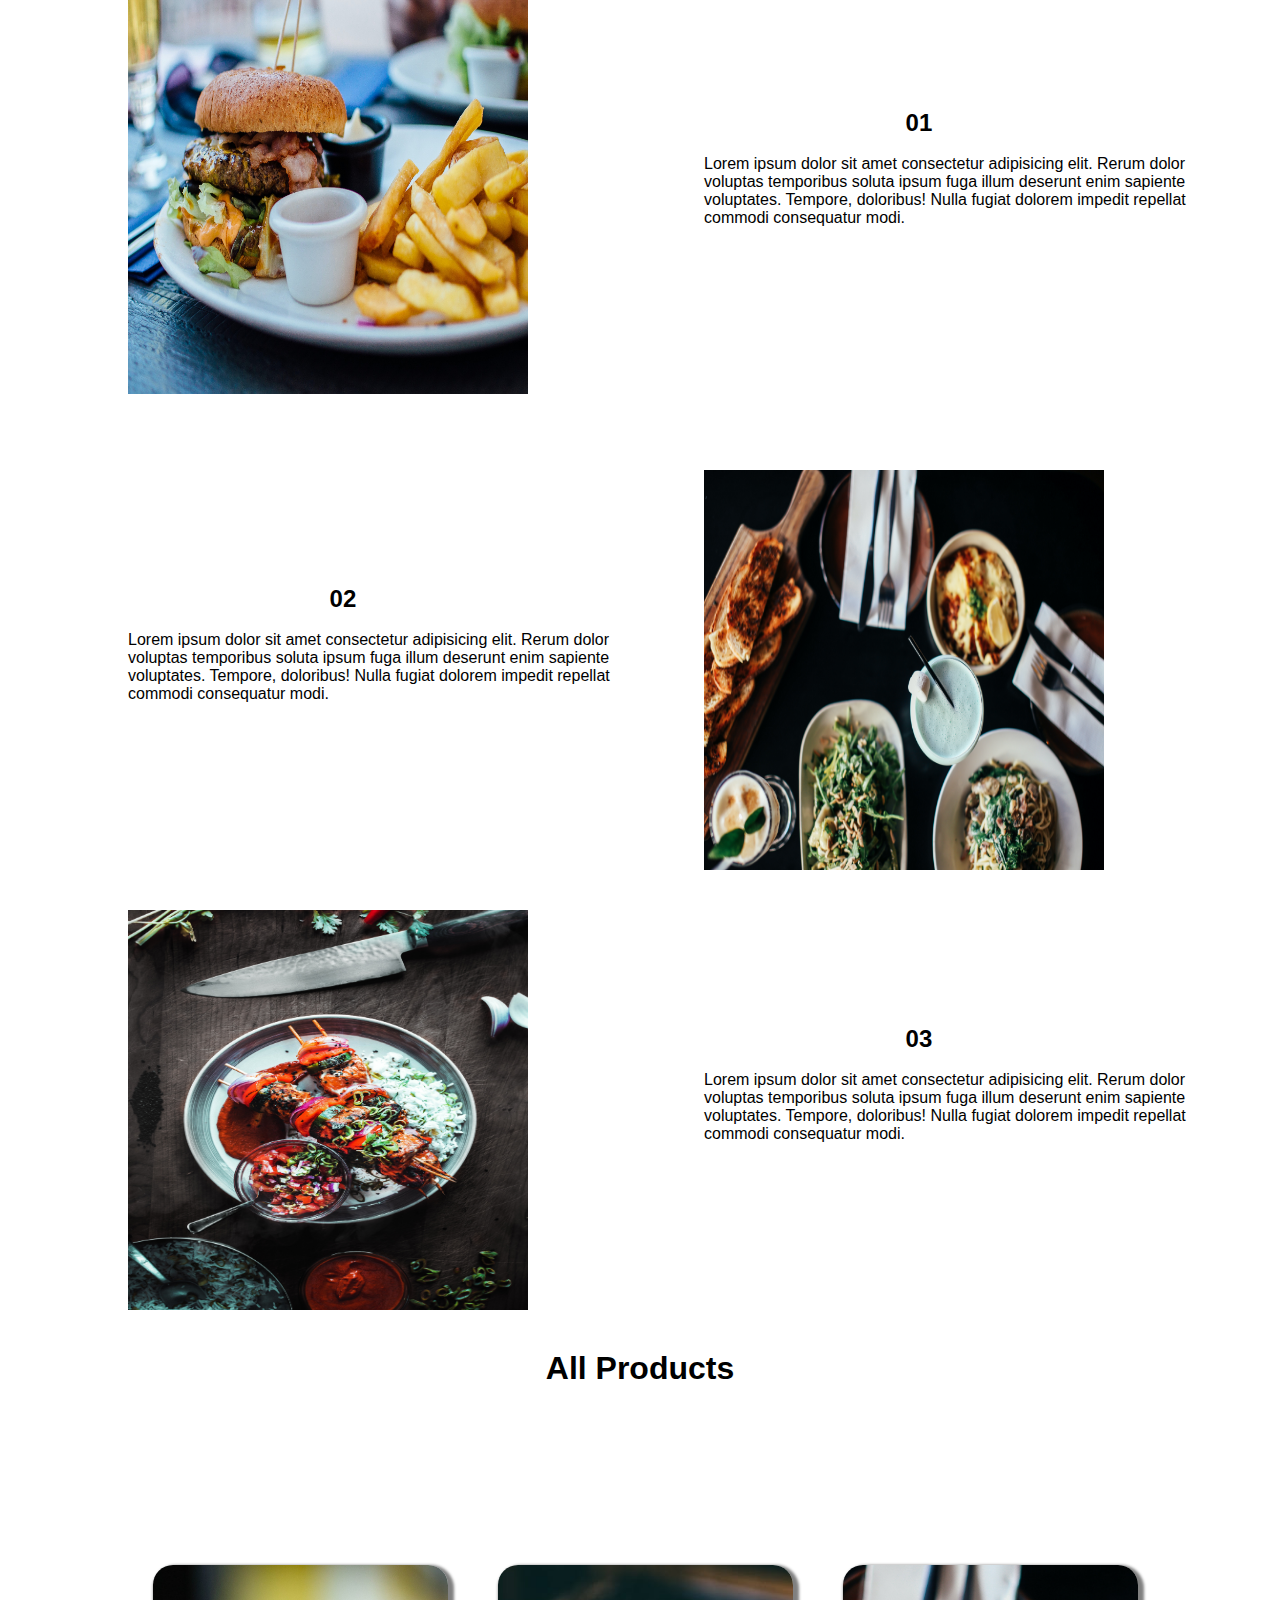
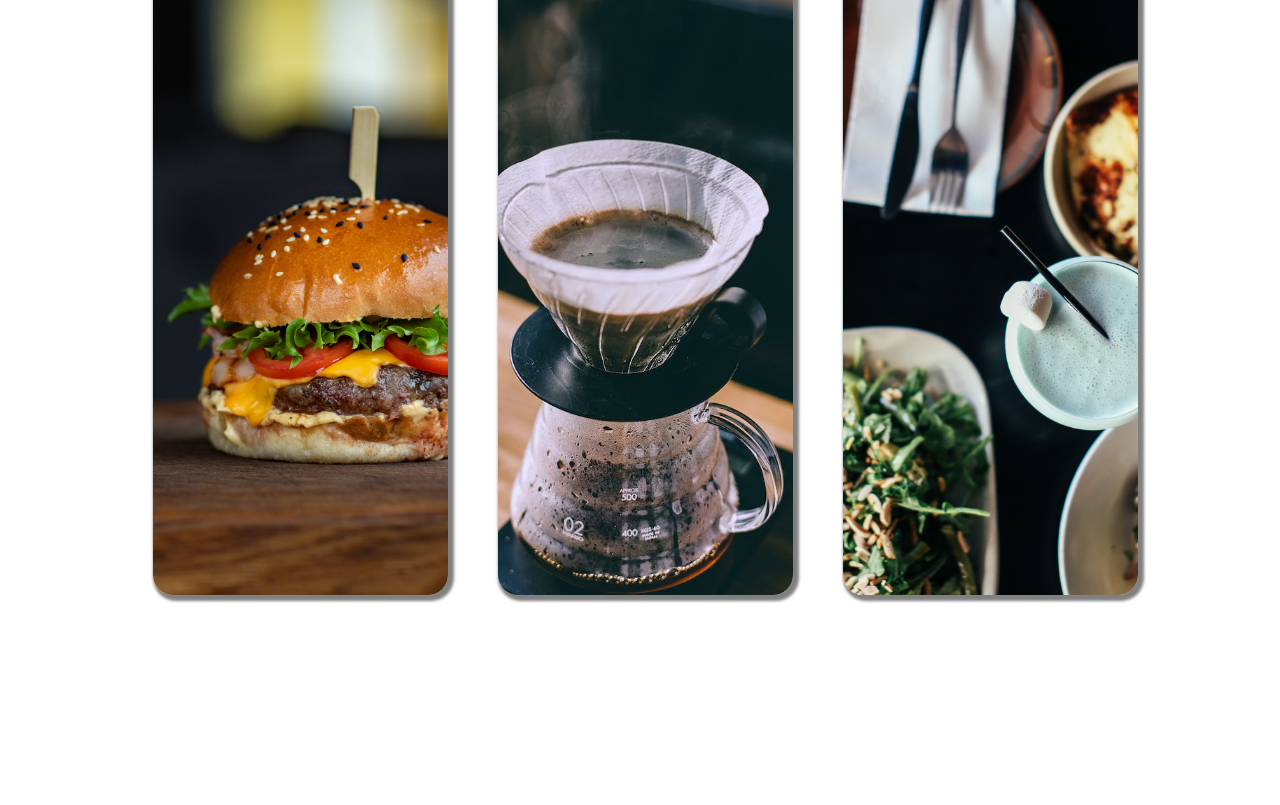
==== commit cd4b8c83: "changes" ====
--- a/index.html
+++ b/index.html
@@ -48,6 +48,7 @@
             <h1>Welcome To The OmniFood&Resto Place</h1>
             <br /><br />
             <p>You can view our products and order, We deliver!</p>
+            <p>Lorem ipsum dolor sit amet consectetur adipisicing elit. Aliquam fugit accusamus, <br> explicabo placeat distinctio debitis, officia quia cumque possimus accusantium consequuntur <br> autem dicta obcaecati commodi ducimus incidunt eveniet ut perspiciatis!</p>
           </div>
         </div>
         <div class="container1" id="about">
--- a/css/index.css
+++ b/css/index.css
@@ -63,21 +63,24 @@
 
   width: 100%;
   background-image: url(../Images/Restaurant.jpeg);
+  /* opacity: 0.5; */
   background-size: cover;
   background-position: center;
 }
 .container2 .text {
   padding-top: 7%;
-  margin-left: 20%;
+  /* margin-left: 20%; */
   color: white;
 
   font-family: Georgia, "Times New Roman", Times, serif;
 }
 .text h1 {
   font-weight: 900;
+  margin-left: 23%;
 }
 .text p {
-  padding-left: 15%;
+  font-size: 20px;
+  text-align: center;
 }
 .btn {
   padding: 20px;
@@ -151,8 +154,8 @@
   transform: rotateY(180deg);
   transition: all 1s;
 }
-.more-front,
-.more-back {
+.more-back,
+.more-front {
   position: absolute;
   width: 100%;
   height: 100%;
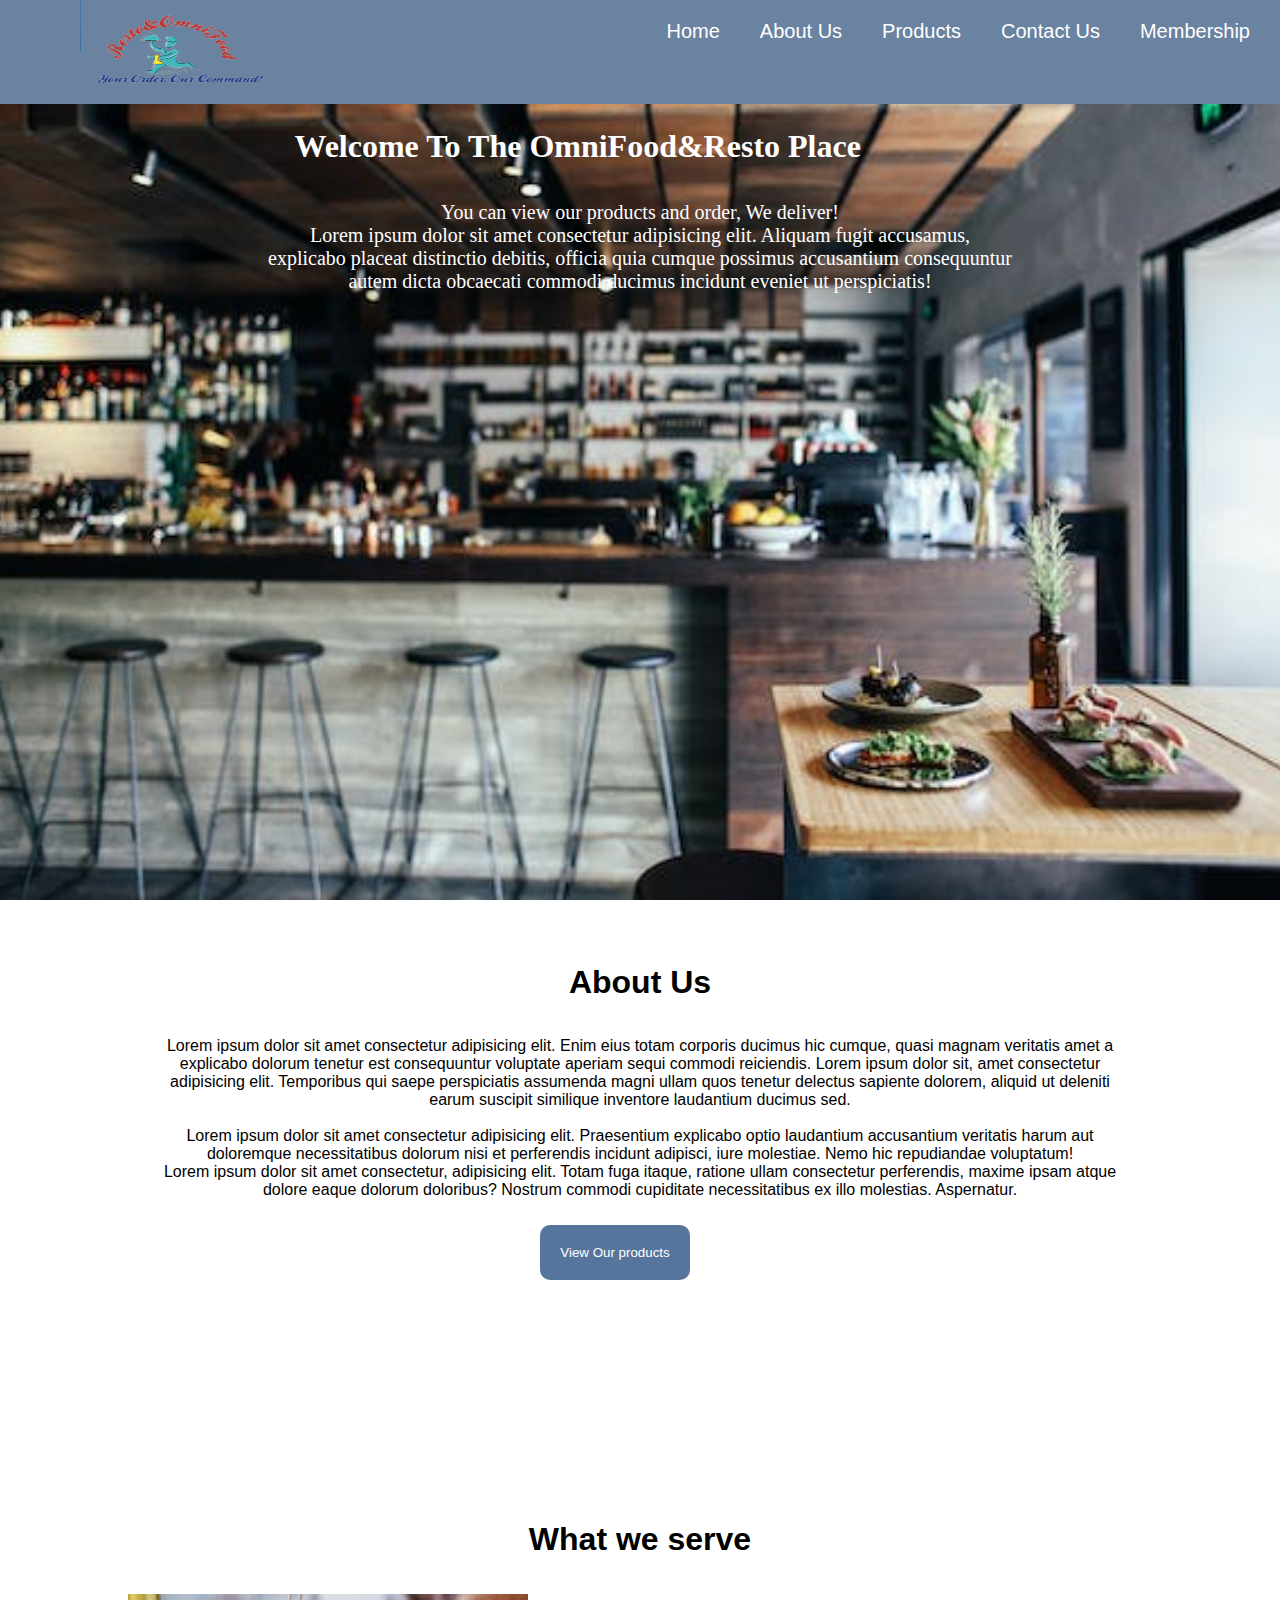
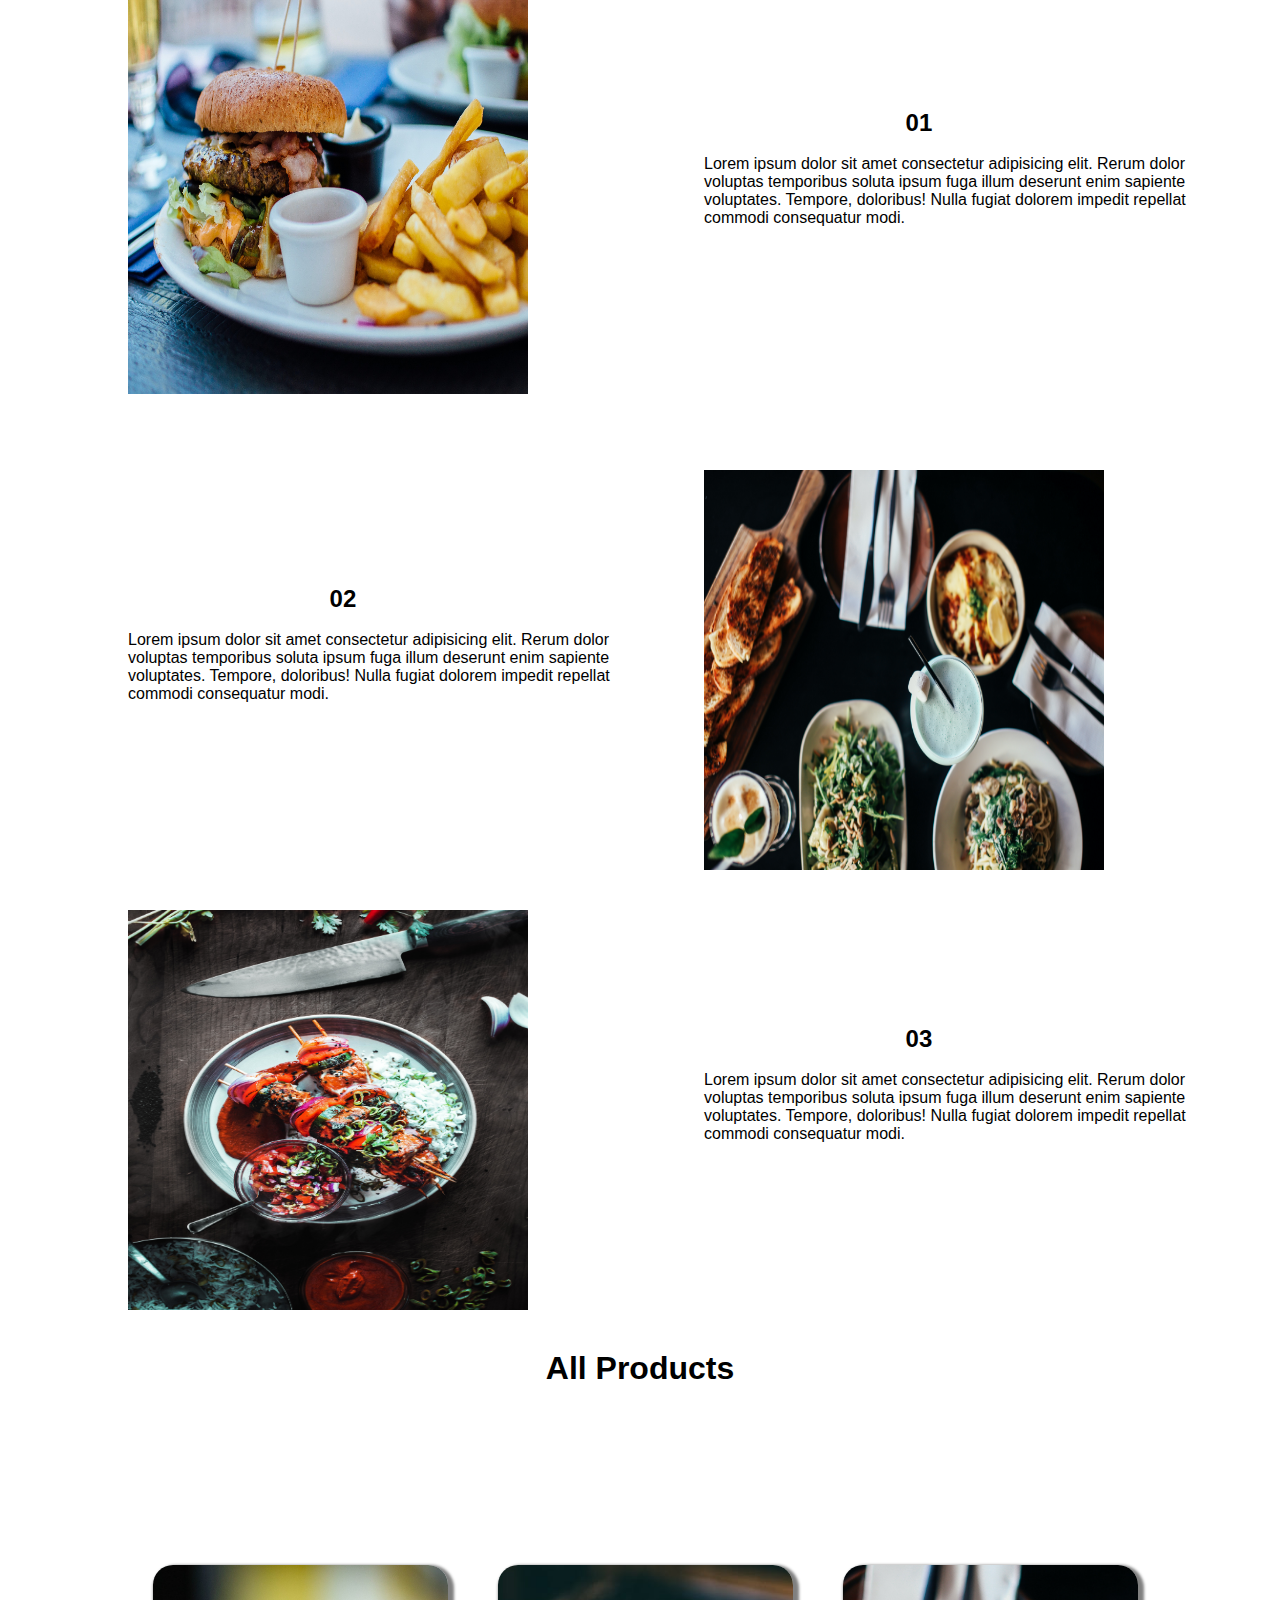
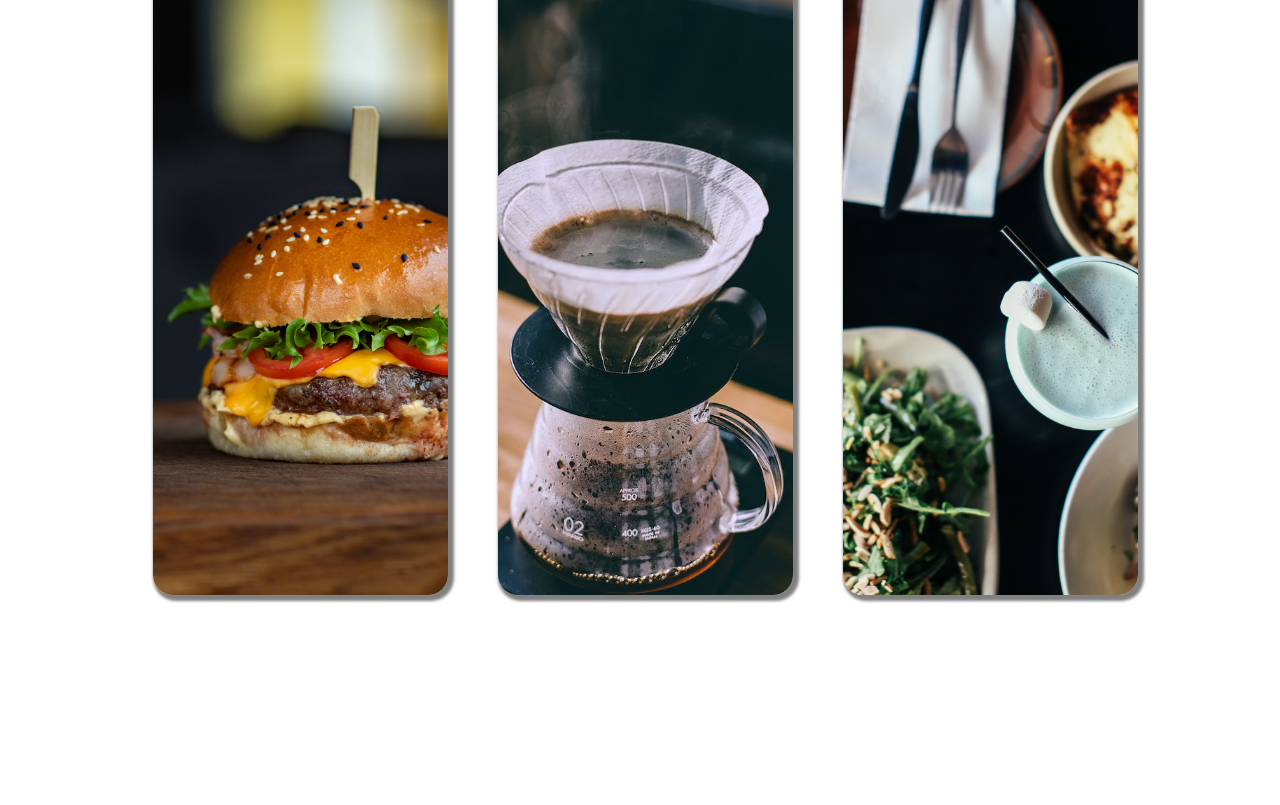
==== commit df534d2e: "changes" ====
--- a/index.html
+++ b/index.html
@@ -17,10 +17,7 @@
     <header class="header">
       <nav class="navbar">
         <div class="logo">
-          <img
-            src="./Images/Screenshot 2023-03-15 at 11-37-16 DIY Logo Packages Logo Maker.png"
-            alt="logo"
-          />
+          <img src="./Images/Screenshot_2023-03-21_at_11-58-32_DIY_Logo_Packages_Logo_Maker-removebg-preview.png" alt="">
         </div>
         <ul>
           <li><a href="">Home</a></li>
--- a/css/index.css
+++ b/css/index.css
@@ -7,7 +7,7 @@
   font-family: sans-serif;
 }
 .navbar {
-  background-color: rgb(123, 125, 128);
+  background-color: rgb(106, 131, 160);
   width: 100%;
   /* height: 15vh; */
   display: flex;
@@ -37,10 +37,10 @@
   cursor: pointer;
 }
 .logo img {
-  width: 85px;
-  height: 85px;
+  width: 200px;
+  height: 100px;
   margin-left: 40%;
-  margin-top: 4px;
+  /* margin-top: 4px; */
 }
 .container {
   /* height: 85vh; */
@@ -68,7 +68,7 @@
   background-position: center;
 }
 .container2 .text {
-  padding-top: 7%;
+  padding-top: 10%;
   /* margin-left: 20%; */
   color: white;
 
@@ -86,7 +86,7 @@
   padding: 20px;
   margin-top: 2%;
   margin-right: 50px;
-  background-color: rgb(0, 73, 230);
+  background-color: rgb(85, 117, 156);
   border-radius: 10px;
   border: none;
 }
@@ -169,7 +169,7 @@
   background-position: center;
 }
 .more-back {
-  background-color: rgb(0, 73, 230);
+  background-color: rgb(85, 117, 156);
   color: white;
   transform: rotateY(180deg);
 }
@@ -225,7 +225,7 @@
   background-position: center;
 }
 .more-back2 {
-  background-color: rgb(0, 73, 230);
+  background-color: rgb(85, 117, 156);
   color: white;
   transform: rotateY(180deg);
 }
@@ -278,7 +278,7 @@
   background-position: center;
 }
 .more-back3 {
-  background-color: rgb(0, 73, 230);
+  background-color: rgb(85, 117, 156);
   color: white;
   transform: rotateY(180deg);
 }
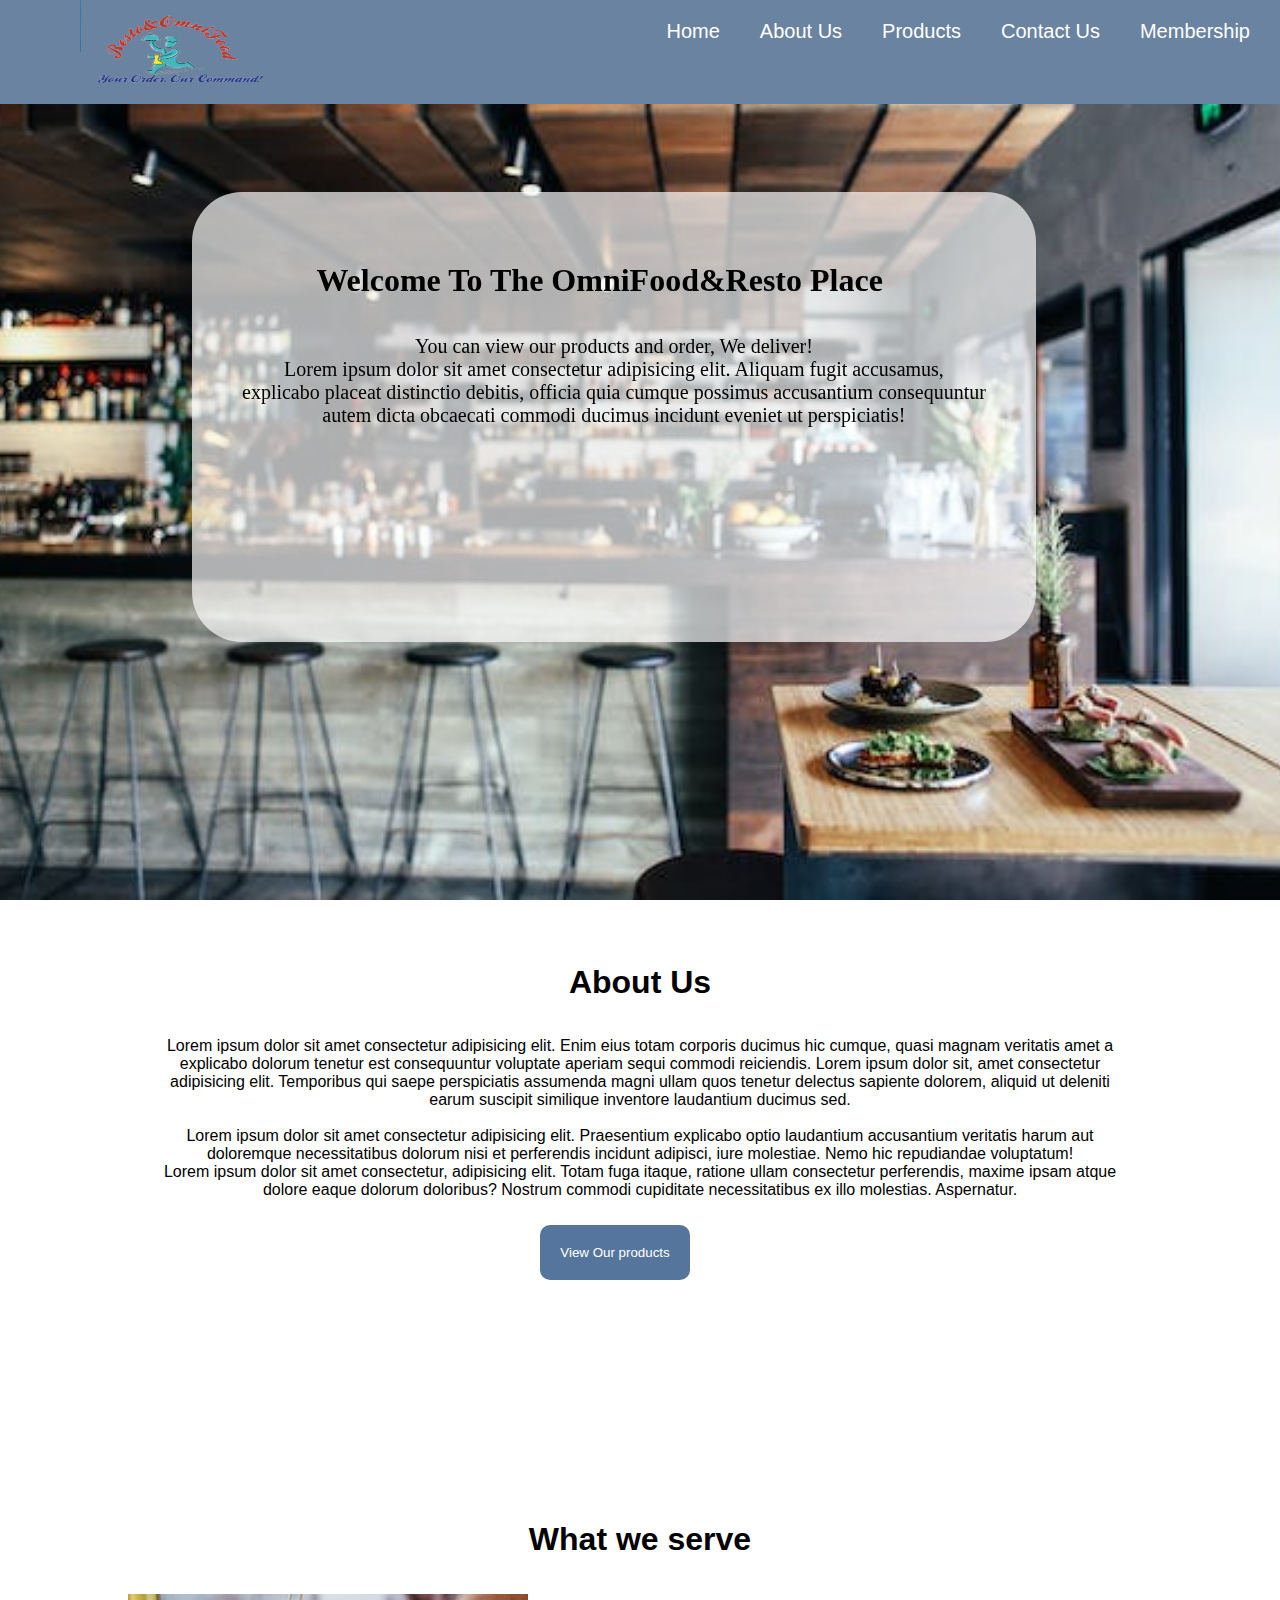
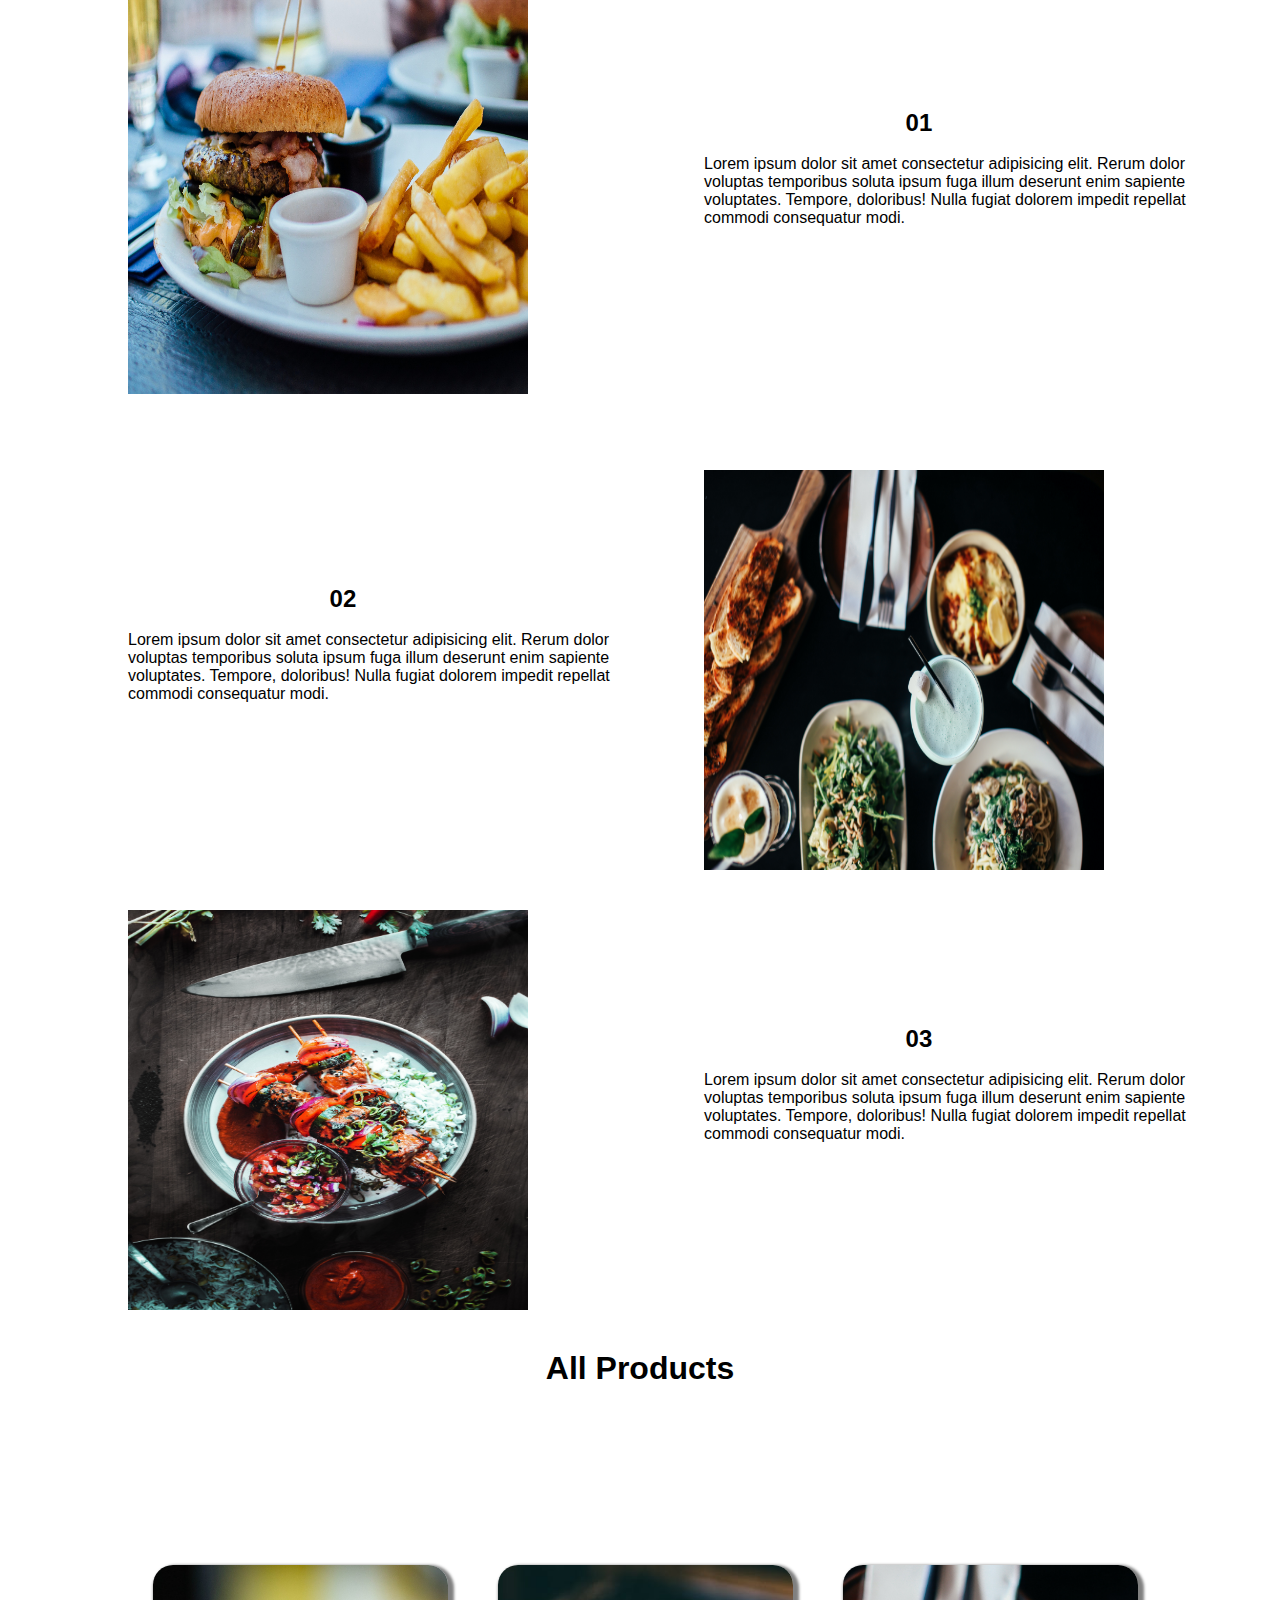
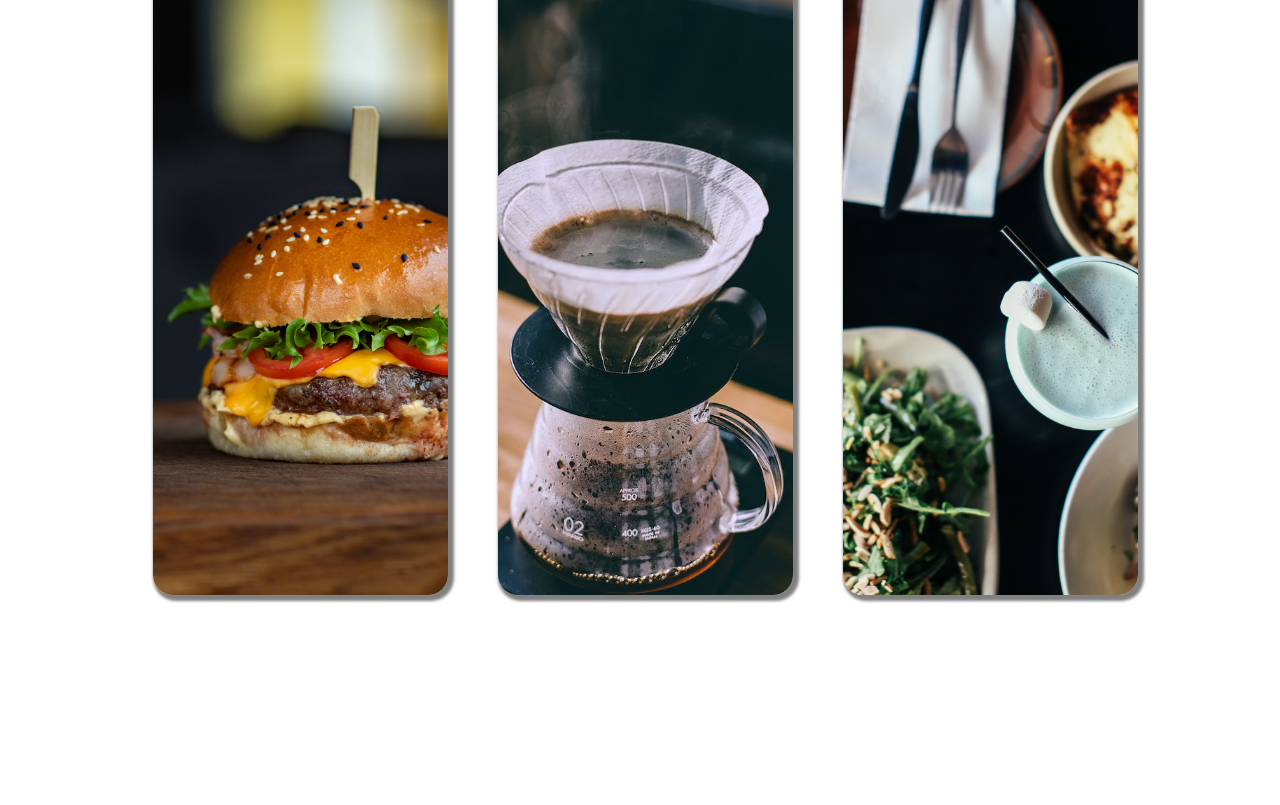
==== commit 50d83ba9: "changes" ====
--- a/index.html
+++ b/index.html
@@ -169,6 +169,7 @@
           </div>
         </div>
       </div>
+
       <div class="product-detail2">
         <div class="more2">
           <div class="more-front2"></div>
@@ -181,7 +182,7 @@
           </div>
         </div>
       </div>
-
+      
       <div class="product-detail3">
         <div class="more3">
           <div class="more-front3"></div>
--- a/css/index.css
+++ b/css/index.css
@@ -15,6 +15,7 @@
   /* background-attachment: fixed; */
   position: fixed;
 }
+
 .navbar ul {
   display: flex;
   list-style: none;
@@ -68,15 +69,20 @@
   background-position: center;
 }
 .container2 .text {
-  padding-top: 10%;
-  /* margin-left: 20%; */
-  color: white;
-
+  padding: 70px 50px 0px 50px;
+  height: 50vh;
+  position: absolute;
+  margin-top: 15%;
+  background-color: rgba(255, 255, 255, 0.678);
+  margin-left: 15%;
+  color: black;
+  border-radius: 50px;
   font-family: Georgia, "Times New Roman", Times, serif;
 }
+
 .text h1 {
   font-weight: 900;
-  margin-left: 23%;
+  margin-left: 10%;
 }
 .text p {
   font-size: 20px;
@@ -176,7 +182,6 @@
 .bton {
   padding: 20px;
   margin-top: 2%;
-  /* margin-right: 30px; */
   background-color: rgb(255, 255, 255);
   border-radius: 10px;
   border: none;
@@ -364,3 +369,75 @@
   max-width: 100%;
   height: auto;
 } */
+@media screen and (max-width: 800px) {
+  .navbar {
+    display: block;
+    width: 100%;
+  }
+  .navbar ul {
+    /* display: block; */
+    margin-top: -40px;
+  }
+  .container1 {
+    width: 70%;
+    /* text-align: center; */
+    margin-left: 100px;
+  }
+  .container2 {
+    width: 100%;
+    background-size: cover;
+  }
+  .container2 .text {
+    padding: 70px 50px 0px 50px;
+    height: 50vh;
+    margin: 20% 5% 0 5%;
+  }
+  .product-detail1 {
+    height: 40vh;
+    width: 40%;
+  }
+  .product-detail2 {
+    height: 40vh;
+    width: 40%;
+  }
+  .product-detail3 {
+    height: 40vh;
+    width: 40%;
+  }
+  .content1a {
+    font-size: 15px;
+    margin-top: -20px;
+    margin-right: 50px;
+  }
+  .content1b img {
+    width: 200px;
+    height: 200px;
+  }
+  .logo img {
+    width: 100px;
+    height: 100px;
+    margin: 0;
+  }
+  .bton {
+    padding: 10px;
+    margin-top: 2%;
+    background-color: rgb(255, 255, 255);
+    border-radius: 7px;
+    border: none;
+  }
+  .more-back p {
+    width: 70%;
+    font-size: 10px;
+    margin-left: 25px;
+  }
+  .more-back2 p {
+    width: 70%;
+    font-size: 10px;
+    margin-left: 25px;
+  }
+  .more-back3 p {
+    width: 70%;
+    font-size: 10px;
+    margin-left: 25px;
+  }
+}
